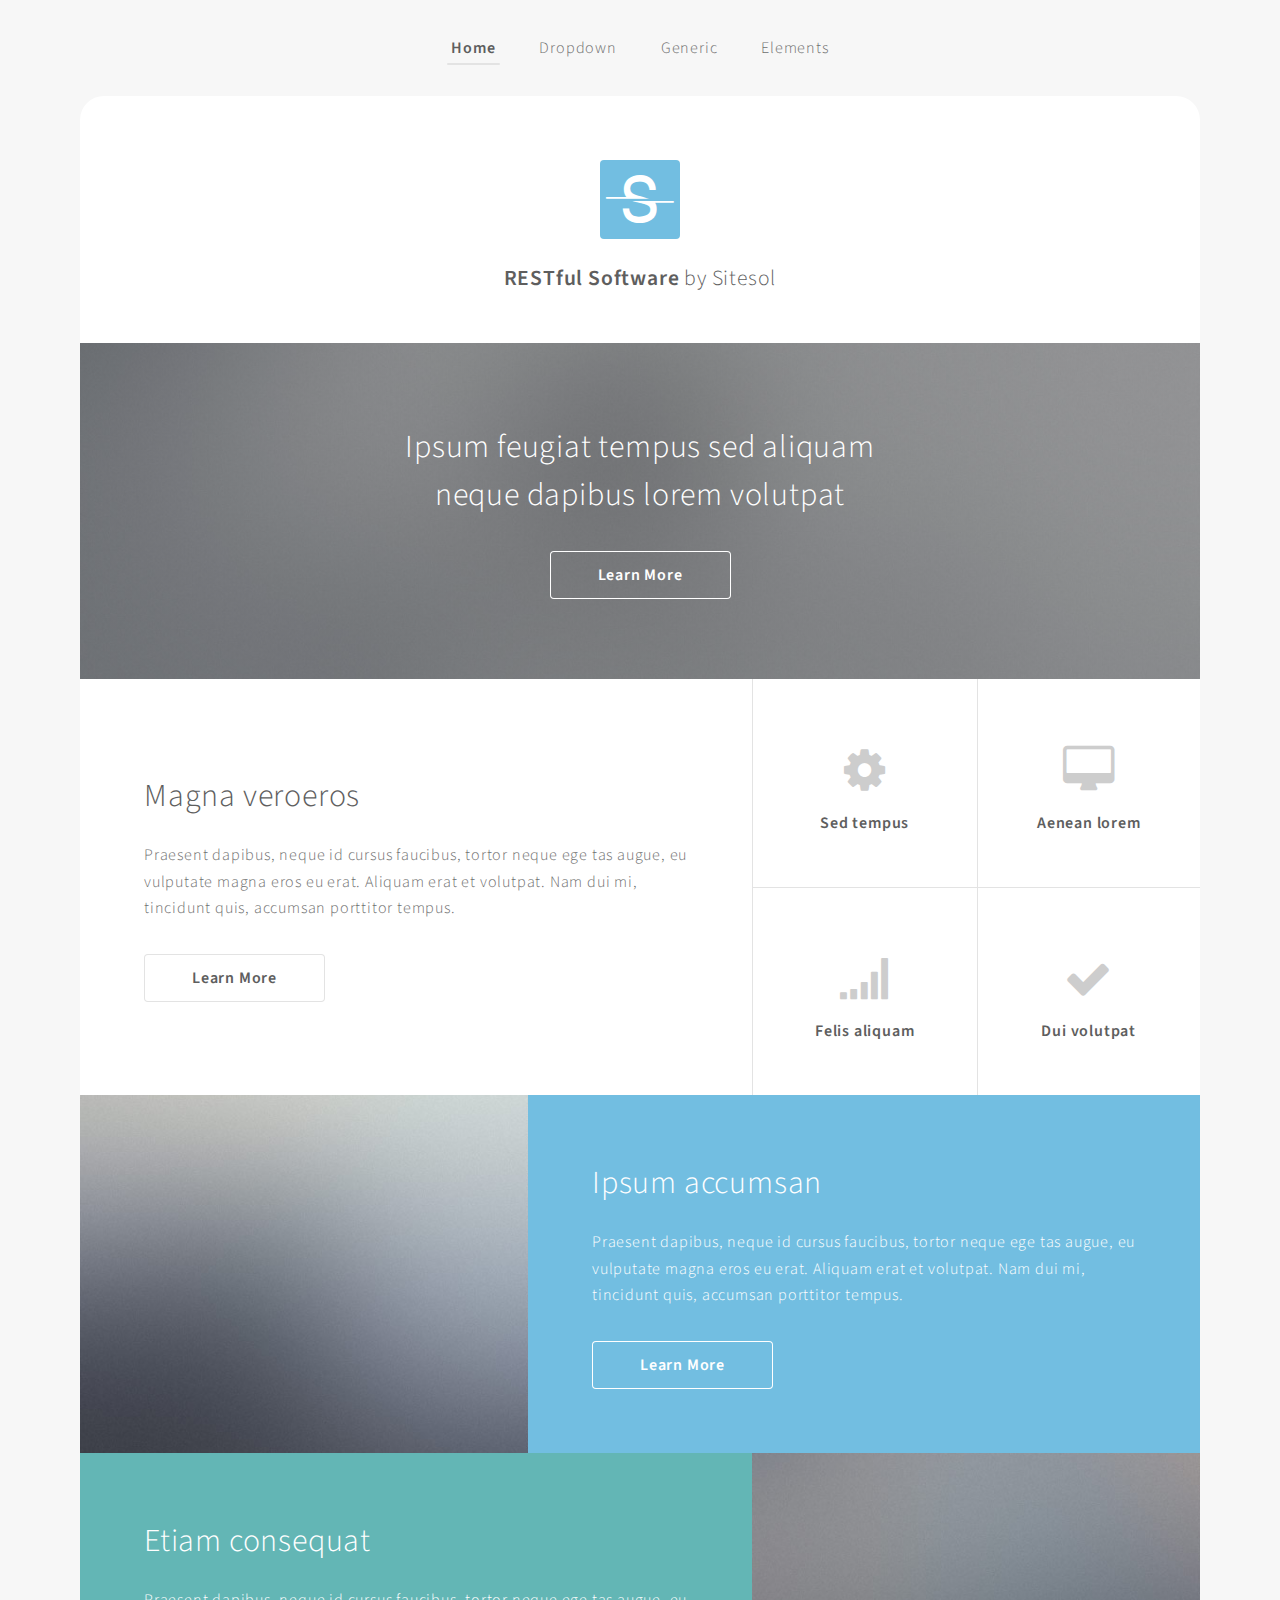
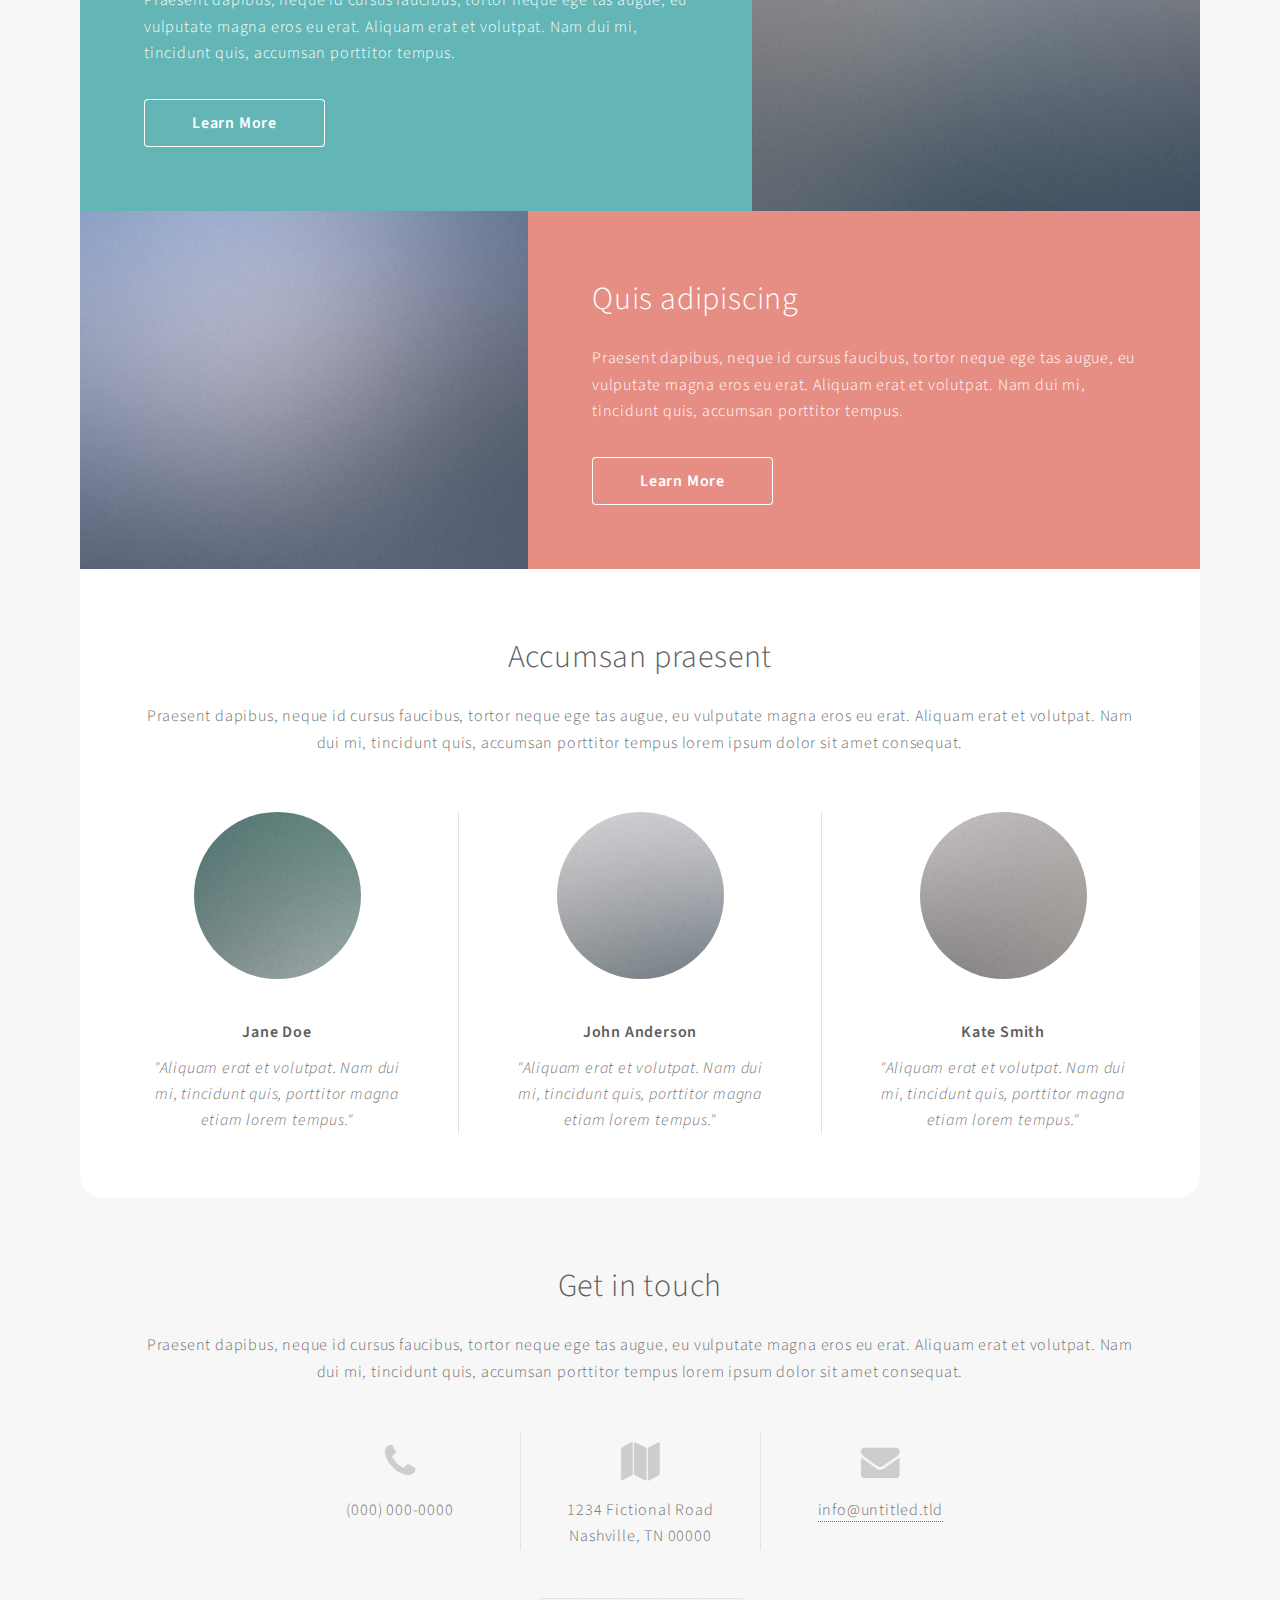
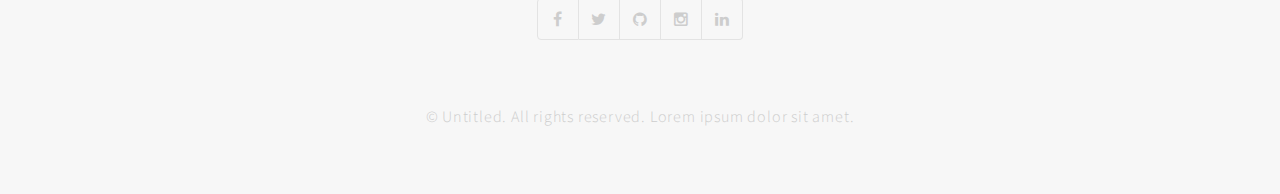
==== index.html @ 13166070 "icon font logo" ====
<!DOCTYPE HTML>
<!--
	Elemental by Pixelarity
	pixelarity.com @pixelarity
	License: pixelarity.com/license
-->
<html>
	<head>
		<title>Elemental by Pixelarity</title>
		<meta charset="utf-8" />
		<meta name="viewport" content="width=device-width, initial-scale=1" />
		<!--[if lte IE 8]><script src="assets/js/ie/html5shiv.js"></script><![endif]-->
		<link rel="stylesheet" href="assets/css/main.css" />
		<!--[if lte IE 9]><link rel="stylesheet" href="assets/css/ie9.css" /><![endif]-->
		<!--[if lte IE 8]><link rel="stylesheet" href="assets/css/ie8.css" /><![endif]-->
	</head>
	<body>

		<!-- Header -->
			<div id="header" class="alt">
				<a class="logo" href="index.html"><strong>Elemental</strong> by Pixelarity</a>
				<nav id="nav">
					<ul>
						<li class="active"><a href="index.html">Home</a></li>
						<li>
							<a href="#">Dropdown</a>
							<ul>
								<li><a href="#">Link One</a></li>
								<li><a href="#">Link Two</a></li>
								<li><a href="#">Link Three</a></li>
								<li>
									<a href="#">Submenu</a>
									<ul>
										<li><a href="#">Link One</a></li>
										<li><a href="#">Link Two</a></li>
										<li><a href="#">Link Three</a></li>
										<li><a href="#">Link Four</a></li>
									</ul>
								</li>
								<li><a href="#">Link Five</a></li>
							</ul>
						</li>
						<li><a href="generic.html">Generic</a></li>
						<li><a href="elements.html">Elements</a></li>
					</ul>
				</nav>
			</div>

		<!-- Main -->
			<div id="main">

				<!-- Header -->
					<header>
						<span class="logo"></span>
						<h1><strong>RESTful Software</strong> by Sitesol</h1>
					</header>

				<!-- Banner -->
					<section class="banner">
						<h2>Ipsum feugiat tempus sed aliquam<br />
						neque dapibus lorem volutpat</h2>
						<ul class="actions">
							<li><a href="#" class="button">Learn More</a></li>
						</ul>
					</section>

				<!-- One -->
					<section id="one" class="wrapper spotlight">
						<div class="content">
							<div class="inner">
								<h2>Magna veroeros</h2>
								<p>Praesent dapibus, neque id cursus faucibus, tortor neque ege tas augue, eu vulputate magna eros eu erat. Aliquam erat et volutpat. Nam dui mi, tincidunt quis, accumsan porttitor tempus.</p>
								<ul class="actions">
									<li><a href="#" class="button">Learn More</a></li>
								</ul>
							</div>
						</div>
						<ul class="grid-icons">
							<li>
								<div class="inner">
									<span class="icon fa-cog major"></span>
									<h3>Sed tempus</h3>
								</div>
							</li>
							<li>
								<div class="inner">
									<span class="icon fa-desktop major"></span>
									<h3>Aenean lorem</h3>
								</div>
							</li>
							<li>
								<div class="inner">
									<span class="icon fa-signal major"></span>
									<h3>Felis aliquam</h3>
								</div>
							</li>
							<li>
								<div class="inner">
									<span class="icon fa-check major"></span>
									<h3>Dui volutpat</h3>
								</div>
							</li>
						</ul>
					</section>

				<!-- Two -->
					<section id="two" class="wrapper style1 spotlight alt">
						<div class="content">
							<div class="inner">
								<h2>Ipsum accumsan</h2>
								<p>Praesent dapibus, neque id cursus faucibus, tortor neque ege tas augue, eu vulputate magna eros eu erat. Aliquam erat et volutpat. Nam dui mi, tincidunt quis, accumsan porttitor tempus.</p>
								<ul class="actions">
									<li><a href="#" class="button">Learn More</a></li>
								</ul>
							</div>
						</div>
						<div class="image">
							<img src="images/pic02.jpg" data-position="30% 30%" alt="" />
						</div>
					</section>

				<!-- Three -->
					<section id="three" class="wrapper style2 spotlight">
						<div class="content">
							<div class="inner">
								<h2>Etiam consequat</h2>
								<p>Praesent dapibus, neque id cursus faucibus, tortor neque ege tas augue, eu vulputate magna eros eu erat. Aliquam erat et volutpat. Nam dui mi, tincidunt quis, accumsan porttitor tempus.</p>
								<ul class="actions">
									<li><a href="#" class="button">Learn More</a></li>
								</ul>
							</div>
						</div>
						<div class="image">
							<img src="images/pic03.jpg" data-position="center right" alt="" />
						</div>
					</section>

				<!-- Four -->
					<section id="four" class="wrapper style3 spotlight alt">
						<div class="content">
							<div class="inner">
								<h2>Quis adipiscing</h2>
								<p>Praesent dapibus, neque id cursus faucibus, tortor neque ege tas augue, eu vulputate magna eros eu erat. Aliquam erat et volutpat. Nam dui mi, tincidunt quis, accumsan porttitor tempus.</p>
								<ul class="actions">
									<li><a href="#" class="button">Learn More</a></li>
								</ul>
							</div>
						</div>
						<div class="image">
							<img src="images/pic04.jpg" data-position="top right" alt="" />
						</div>
					</section>

				<!-- Five -->
					<section id="five" class="wrapper special">
						<h2>Accumsan praesent</h2>
						<p>Praesent dapibus, neque id cursus faucibus, tortor neque ege tas augue, eu vulputate magna eros eu erat. Aliquam erat et volutpat. Nam dui mi, tincidunt quis, accumsan porttitor tempus lorem ipsum dolor sit amet consequat.</p>
						<ul class="faces">
							<li>
								<span class="image"><img src="images/pic05.jpg" alt="" /></span>
								<h3>Jane Doe</h3>
								<p>"Aliquam erat et volutpat. Nam dui mi, tincidunt quis, porttitor magna etiam lorem tempus."</p>
							</li>
							<li>
								<span class="image"><img src="images/pic06.jpg" alt="" /></span>
								<h3>John Anderson</h3>
								<p>"Aliquam erat et volutpat. Nam dui mi, tincidunt quis, porttitor magna etiam lorem tempus."</p>
							</li>
							<li>
								<span class="image"><img src="images/pic07.jpg" alt="" /></span>
								<h3>Kate Smith</h3>
								<p>"Aliquam erat et volutpat. Nam dui mi, tincidunt quis, porttitor magna etiam lorem tempus."</p>
							</li>
						</ul>
					</section>

			</div>

		<!-- Footer -->
			<div id="footer">
				<h2>Get in touch</h2>
				<p>Praesent dapibus, neque id cursus faucibus, tortor neque ege tas augue, eu vulputate magna eros eu erat. Aliquam erat et volutpat. Nam dui mi, tincidunt quis, accumsan porttitor tempus lorem ipsum dolor sit amet consequat.</p>
				<ul class="major-icons">
					<li>
						<h3 class="icon fa-phone major"><span class="label">Phone</span></h3>
						<p>(000) 000-0000</p>
					</li>
					<li>
						<h3 class="icon fa-map major"><span class="label">Address</span></h3>
						<p>1234 Fictional Road<br />
						Nashville, TN 00000</p>
					</li>
					<li>
						<h3 class="icon fa-envelope major"><span class="label">Email</span></h3>
						<p><a href="#">info@untitled.tld</a></p>
					</li>
				</ul>
				<ul class="joined-icons">
					<li><a href="#" class="icon fa-facebook"><span class="label">Facebook</span></a></li>
					<li><a href="#" class="icon fa-twitter"><span class="label">Twitter</span></a></li>
					<li><a href="#" class="icon fa-github"><span class="label">GitHub</span></a></li>
					<li><a href="#" class="icon fa-instagram"><span class="label">Instagram</span></a></li>
					<li><a href="#" class="icon fa-linkedin"><span class="label">LinkedIn</span></a></li>
				</ul>
				<p class="copyright">&copy; Untitled. All rights reserved. Lorem ipsum dolor sit amet.</p>
			</div>

		<!-- Scripts -->
			<script src="assets/js/jquery.min.js"></script>
			<script src="assets/js/jquery.dropotron.min.js"></script>
			<script src="assets/js/jquery.scrollex.min.js"></script>
			<script src="assets/js/skel.min.js"></script>
			<script src="assets/js/util.js"></script>
			<!--[if lte IE 8]><script src="assets/js/ie/respond.min.js"></script><![endif]-->
			<script src="assets/js/main.js"></script>

	</body>
</html>
---- assets/css/main.css ----
@import url(font-awesome.min.css);
@import url("https://fonts.googleapis.com/css?family=Source+Sans+Pro:300,300italic,600,600italic");
/*
	Elemental by Pixelarity
	pixelarity.com @pixelarity
	License: pixelarity.com/license
*/
/* Reset */
html, body, div, span, applet, object, iframe, h1, h2, h3, h4, h5, h6, p, blockquote, pre, a, abbr, acronym, address, big, cite, code, del, dfn, em, img, ins, kbd, q, s, samp, small, strike, strong, sub, sup, tt, var, b, u, i, center, dl, dt, dd, ol, ul, li, fieldset, form, label, legend, table, caption, tbody, tfoot, thead, tr, th, td, article, aside, canvas, details, embed, figure, figcaption, footer, header, hgroup, menu, nav, output, ruby, section, summary, time, mark, audio, video {
  margin: 0;
  padding: 0;
  border: 0;
  font-size: 100%;
  font: inherit;
  vertical-align: baseline; }

article, aside, details, figcaption, figure, footer, header, hgroup, menu, nav, section {
  display: block; }

body {
  line-height: 1; }

ol, ul {
  list-style: none; }

blockquote, q {
  quotes: none; }

blockquote:before, blockquote:after, q:before, q:after {
  content: '';
  content: none; }

table {
  border-collapse: collapse;
  border-spacing: 0; }

body {
  -webkit-text-size-adjust: none; }

/* Box Model */
*, *:before, *:after {
  -moz-box-sizing: border-box;
  -webkit-box-sizing: border-box;
  box-sizing: border-box; }

/* Grid */
.row {
  border-bottom: solid 1px transparent;
  -moz-box-sizing: border-box;
  -webkit-box-sizing: border-box;
  box-sizing: border-box; }

.row > * {
  float: left;
  -moz-box-sizing: border-box;
  -webkit-box-sizing: border-box;
  box-sizing: border-box; }

.row:after, .row:before {
  content: '';
  display: block;
  clear: both;
  height: 0; }

.row.uniform > * > :first-child {
  margin-top: 0; }

.row.uniform > * > :last-child {
  margin-bottom: 0; }

.row.\30 \25  > * {
  padding: 0 0 0 0em; }

.row.\30 \25 {
  margin: 0 0 -1px 0em; }

.row.uniform.\30 \25  > * {
  padding: 0em 0 0 0em; }

.row.uniform.\30 \25 {
  margin: 0em 0 -1px 0em; }

.row > * {
  padding: 0 0 0 1.35em; }

.row {
  margin: 0 0 -1px -1.35em; }

.row.uniform > * {
  padding: 1.35em 0 0 1.35em; }

.row.uniform {
  margin: -1.35em 0 -1px -1.35em; }

.row.\32 00\25  > * {
  padding: 0 0 0 2.7em; }

.row.\32 00\25 {
  margin: 0 0 -1px -2.7em; }

.row.uniform.\32 00\25  > * {
  padding: 2.7em 0 0 2.7em; }

.row.uniform.\32 00\25 {
  margin: -2.7em 0 -1px -2.7em; }

.row.\31 50\25  > * {
  padding: 0 0 0 2.025em; }

.row.\31 50\25 {
  margin: 0 0 -1px -2.025em; }

.row.uniform.\31 50\25  > * {
  padding: 2.025em 0 0 2.025em; }

.row.uniform.\31 50\25 {
  margin: -2.025em 0 -1px -2.025em; }

.row.\35 0\25  > * {
  padding: 0 0 0 0.675em; }

.row.\35 0\25 {
  margin: 0 0 -1px -0.675em; }

.row.uniform.\35 0\25  > * {
  padding: 0.675em 0 0 0.675em; }

.row.uniform.\35 0\25 {
  margin: -0.675em 0 -1px -0.675em; }

.row.\32 5\25  > * {
  padding: 0 0 0 0.3375em; }

.row.\32 5\25 {
  margin: 0 0 -1px -0.3375em; }

.row.uniform.\32 5\25  > * {
  padding: 0.3375em 0 0 0.3375em; }

.row.uniform.\32 5\25 {
  margin: -0.3375em 0 -1px -0.3375em; }

.\31 2u, .\31 2u\24 {
  width: 100%;
  clear: none;
  margin-left: 0; }

.\31 1u, .\31 1u\24 {
  width: 91.6666666667%;
  clear: none;
  margin-left: 0; }

.\31 0u, .\31 0u\24 {
  width: 83.3333333333%;
  clear: none;
  margin-left: 0; }

.\39 u, .\39 u\24 {
  width: 75%;
  clear: none;
  margin-left: 0; }

.\38 u, .\38 u\24 {
  width: 66.6666666667%;
  clear: none;
  margin-left: 0; }

.\37 u, .\37 u\24 {
  width: 58.3333333333%;
  clear: none;
  margin-left: 0; }

.\36 u, .\36 u\24 {
  width: 50%;
  clear: none;
  margin-left: 0; }

.\35 u, .\35 u\24 {
  width: 41.6666666667%;
  clear: none;
  margin-left: 0; }

.\34 u, .\34 u\24 {
  width: 33.3333333333%;
  clear: none;
  margin-left: 0; }

.\33 u, .\33 u\24 {
  width: 25%;
  clear: none;
  margin-left: 0; }

.\32 u, .\32 u\24 {
  width: 16.6666666667%;
  clear: none;
  margin-left: 0; }

.\31 u, .\31 u\24 {
  width: 8.3333333333%;
  clear: none;
  margin-left: 0; }

.\31 2u\24  + *,
.\31 1u\24  + *,
.\31 0u\24  + *,
.\39 u\24  + *,
.\38 u\24  + *,
.\37 u\24  + *,
.\36 u\24  + *,
.\35 u\24  + *,
.\34 u\24  + *,
.\33 u\24  + *,
.\32 u\24  + *,
.\31 u\24  + * {
  clear: left; }

.\-11u {
  margin-left: 91.6666666667%; }

.\-10u {
  margin-left: 83.3333333333%; }

.\-9u {
  margin-left: 75%; }

.\-8u {
  margin-left: 66.6666666667%; }

.\-7u {
  margin-left: 58.3333333333%; }

.\-6u {
  margin-left: 50%; }

.\-5u {
  margin-left: 41.6666666667%; }

.\-4u {
  margin-left: 33.3333333333%; }

.\-3u {
  margin-left: 25%; }

.\-2u {
  margin-left: 16.6666666667%; }

.\-1u {
  margin-left: 8.3333333333%; }

@media screen and (max-width: 1680px) {
  .row > * {
    padding: 0 0 0 1.35em; }

  .row {
    margin: 0 0 -1px -1.35em; }

  .row.uniform > * {
    padding: 1.35em 0 0 1.35em; }

  .row.uniform {
    margin: -1.35em 0 -1px -1.35em; }

  .row.\32 00\25  > * {
    padding: 0 0 0 2.7em; }

  .row.\32 00\25 {
    margin: 0 0 -1px -2.7em; }

  .row.uniform.\32 00\25  > * {
    padding: 2.7em 0 0 2.7em; }

  .row.uniform.\32 00\25 {
    margin: -2.7em 0 -1px -2.7em; }

  .row.\31 50\25  > * {
    padding: 0 0 0 2.025em; }

  .row.\31 50\25 {
    margin: 0 0 -1px -2.025em; }

  .row.uniform.\31 50\25  > * {
    padding: 2.025em 0 0 2.025em; }

  .row.uniform.\31 50\25 {
    margin: -2.025em 0 -1px -2.025em; }

  .row.\35 0\25  > * {
    padding: 0 0 0 0.675em; }

  .row.\35 0\25 {
    margin: 0 0 -1px -0.675em; }

  .row.uniform.\35 0\25  > * {
    padding: 0.675em 0 0 0.675em; }

  .row.uniform.\35 0\25 {
    margin: -0.675em 0 -1px -0.675em; }

  .row.\32 5\25  > * {
    padding: 0 0 0 0.3375em; }

  .row.\32 5\25 {
    margin: 0 0 -1px -0.3375em; }

  .row.uniform.\32 5\25  > * {
    padding: 0.3375em 0 0 0.3375em; }

  .row.uniform.\32 5\25 {
    margin: -0.3375em 0 -1px -0.3375em; }

  .\31 2u\28xlarge\29, .\31 2u\24\28xlarge\29 {
    width: 100%;
    clear: none;
    margin-left: 0; }

  .\31 1u\28xlarge\29, .\31 1u\24\28xlarge\29 {
    width: 91.6666666667%;
    clear: none;
    margin-left: 0; }

  .\31 0u\28xlarge\29, .\31 0u\24\28xlarge\29 {
    width: 83.3333333333%;
    clear: none;
    margin-left: 0; }

  .\39 u\28xlarge\29, .\39 u\24\28xlarge\29 {
    width: 75%;
    clear: none;
    margin-left: 0; }

  .\38 u\28xlarge\29, .\38 u\24\28xlarge\29 {
    width: 66.6666666667%;
    clear: none;
    margin-left: 0; }

  .\37 u\28xlarge\29, .\37 u\24\28xlarge\29 {
    width: 58.3333333333%;
    clear: none;
    margin-left: 0; }

  .\36 u\28xlarge\29, .\36 u\24\28xlarge\29 {
    width: 50%;
    clear: none;
    margin-left: 0; }

  .\35 u\28xlarge\29, .\35 u\24\28xlarge\29 {
    width: 41.6666666667%;
    clear: none;
    margin-left: 0; }

  .\34 u\28xlarge\29, .\34 u\24\28xlarge\29 {
    width: 33.3333333333%;
    clear: none;
    margin-left: 0; }

  .\33 u\28xlarge\29, .\33 u\24\28xlarge\29 {
    width: 25%;
    clear: none;
    margin-left: 0; }

  .\32 u\28xlarge\29, .\32 u\24\28xlarge\29 {
    width: 16.6666666667%;
    clear: none;
    margin-left: 0; }

  .\31 u\28xlarge\29, .\31 u\24\28xlarge\29 {
    width: 8.3333333333%;
    clear: none;
    margin-left: 0; }

  .\31 2u\24\28xlarge\29  + *,
  .\31 1u\24\28xlarge\29  + *,
  .\31 0u\24\28xlarge\29  + *,
  .\39 u\24\28xlarge\29  + *,
  .\38 u\24\28xlarge\29  + *,
  .\37 u\24\28xlarge\29  + *,
  .\36 u\24\28xlarge\29  + *,
  .\35 u\24\28xlarge\29  + *,
  .\34 u\24\28xlarge\29  + *,
  .\33 u\24\28xlarge\29  + *,
  .\32 u\24\28xlarge\29  + *,
  .\31 u\24\28xlarge\29  + * {
    clear: left; }

  .\-11u\28xlarge\29 {
    margin-left: 91.6666666667%; }

  .\-10u\28xlarge\29 {
    margin-left: 83.3333333333%; }

  .\-9u\28xlarge\29 {
    margin-left: 75%; }

  .\-8u\28xlarge\29 {
    margin-left: 66.6666666667%; }

  .\-7u\28xlarge\29 {
    margin-left: 58.3333333333%; }

  .\-6u\28xlarge\29 {
    margin-left: 50%; }

  .\-5u\28xlarge\29 {
    margin-left: 41.6666666667%; }

  .\-4u\28xlarge\29 {
    margin-left: 33.3333333333%; }

  .\-3u\28xlarge\29 {
    margin-left: 25%; }

  .\-2u\28xlarge\29 {
    margin-left: 16.6666666667%; }

  .\-1u\28xlarge\29 {
    margin-left: 8.3333333333%; } }
@media screen and (max-width: 1280px) {
  .row > * {
    padding: 0 0 0 1.35em; }

  .row {
    margin: 0 0 -1px -1.35em; }

  .row.uniform > * {
    padding: 1.35em 0 0 1.35em; }

  .row.uniform {
    margin: -1.35em 0 -1px -1.35em; }

  .row.\32 00\25  > * {
    padding: 0 0 0 2.7em; }

  .row.\32 00\25 {
    margin: 0 0 -1px -2.7em; }

  .row.uniform.\32 00\25  > * {
    padding: 2.7em 0 0 2.7em; }

  .row.uniform.\32 00\25 {
    margin: -2.7em 0 -1px -2.7em; }

  .row.\31 50\25  > * {
    padding: 0 0 0 2.025em; }

  .row.\31 50\25 {
    margin: 0 0 -1px -2.025em; }

  .row.uniform.\31 50\25  > * {
    padding: 2.025em 0 0 2.025em; }

  .row.uniform.\31 50\25 {
    margin: -2.025em 0 -1px -2.025em; }

  .row.\35 0\25  > * {
    padding: 0 0 0 0.675em; }

  .row.\35 0\25 {
    margin: 0 0 -1px -0.675em; }

  .row.uniform.\35 0\25  > * {
    padding: 0.675em 0 0 0.675em; }

  .row.uniform.\35 0\25 {
    margin: -0.675em 0 -1px -0.675em; }

  .row.\32 5\25  > * {
    padding: 0 0 0 0.3375em; }

  .row.\32 5\25 {
    margin: 0 0 -1px -0.3375em; }

  .row.uniform.\32 5\25  > * {
    padding: 0.3375em 0 0 0.3375em; }

  .row.uniform.\32 5\25 {
    margin: -0.3375em 0 -1px -0.3375em; }

  .\31 2u\28large\29, .\31 2u\24\28large\29 {
    width: 100%;
    clear: none;
    margin-left: 0; }

  .\31 1u\28large\29, .\31 1u\24\28large\29 {
    width: 91.6666666667%;
    clear: none;
    margin-left: 0; }

  .\31 0u\28large\29, .\31 0u\24\28large\29 {
    width: 83.3333333333%;
    clear: none;
    margin-left: 0; }

  .\39 u\28large\29, .\39 u\24\28large\29 {
    width: 75%;
    clear: none;
    margin-left: 0; }

  .\38 u\28large\29, .\38 u\24\28large\29 {
    width: 66.6666666667%;
    clear: none;
    margin-left: 0; }

  .\37 u\28large\29, .\37 u\24\28large\29 {
    width: 58.3333333333%;
    clear: none;
    margin-left: 0; }

  .\36 u\28large\29, .\36 u\24\28large\29 {
    width: 50%;
    clear: none;
    margin-left: 0; }

  .\35 u\28large\29, .\35 u\24\28large\29 {
    width: 41.6666666667%;
    clear: none;
    margin-left: 0; }

  .\34 u\28large\29, .\34 u\24\28large\29 {
    width: 33.3333333333%;
    clear: none;
    margin-left: 0; }

  .\33 u\28large\29, .\33 u\24\28large\29 {
    width: 25%;
    clear: none;
    margin-left: 0; }

  .\32 u\28large\29, .\32 u\24\28large\29 {
    width: 16.6666666667%;
    clear: none;
    margin-left: 0; }

  .\31 u\28large\29, .\31 u\24\28large\29 {
    width: 8.3333333333%;
    clear: none;
    margin-left: 0; }

  .\31 2u\24\28large\29  + *,
  .\31 1u\24\28large\29  + *,
  .\31 0u\24\28large\29  + *,
  .\39 u\24\28large\29  + *,
  .\38 u\24\28large\29  + *,
  .\37 u\24\28large\29  + *,
  .\36 u\24\28large\29  + *,
  .\35 u\24\28large\29  + *,
  .\34 u\24\28large\29  + *,
  .\33 u\24\28large\29  + *,
  .\32 u\24\28large\29  + *,
  .\31 u\24\28large\29  + * {
    clear: left; }

  .\-11u\28large\29 {
    margin-left: 91.6666666667%; }

  .\-10u\28large\29 {
    margin-left: 83.3333333333%; }

  .\-9u\28large\29 {
    margin-left: 75%; }

  .\-8u\28large\29 {
    margin-left: 66.6666666667%; }

  .\-7u\28large\29 {
    margin-left: 58.3333333333%; }

  .\-6u\28large\29 {
    margin-left: 50%; }

  .\-5u\28large\29 {
    margin-left: 41.6666666667%; }

  .\-4u\28large\29 {
    margin-left: 33.3333333333%; }

  .\-3u\28large\29 {
    margin-left: 25%; }

  .\-2u\28large\29 {
    margin-left: 16.6666666667%; }

  .\-1u\28large\29 {
    margin-left: 8.3333333333%; } }
@media screen and (max-width: 980px) {
  .row > * {
    padding: 0 0 0 1.35em; }

  .row {
    margin: 0 0 -1px -1.35em; }

  .row.uniform > * {
    padding: 1.35em 0 0 1.35em; }

  .row.uniform {
    margin: -1.35em 0 -1px -1.35em; }

  .row.\32 00\25  > * {
    padding: 0 0 0 2.7em; }

  .row.\32 00\25 {
    margin: 0 0 -1px -2.7em; }

  .row.uniform.\32 00\25  > * {
    padding: 2.7em 0 0 2.7em; }

  .row.uniform.\32 00\25 {
    margin: -2.7em 0 -1px -2.7em; }

  .row.\31 50\25  > * {
    padding: 0 0 0 2.025em; }

  .row.\31 50\25 {
    margin: 0 0 -1px -2.025em; }

  .row.uniform.\31 50\25  > * {
    padding: 2.025em 0 0 2.025em; }

  .row.uniform.\31 50\25 {
    margin: -2.025em 0 -1px -2.025em; }

  .row.\35 0\25  > * {
    padding: 0 0 0 0.675em; }

  .row.\35 0\25 {
    margin: 0 0 -1px -0.675em; }

  .row.uniform.\35 0\25  > * {
    padding: 0.675em 0 0 0.675em; }

  .row.uniform.\35 0\25 {
    margin: -0.675em 0 -1px -0.675em; }

  .row.\32 5\25  > * {
    padding: 0 0 0 0.3375em; }

  .row.\32 5\25 {
    margin: 0 0 -1px -0.3375em; }

  .row.uniform.\32 5\25  > * {
    padding: 0.3375em 0 0 0.3375em; }

  .row.uniform.\32 5\25 {
    margin: -0.3375em 0 -1px -0.3375em; }

  .\31 2u\28medium\29, .\31 2u\24\28medium\29 {
    width: 100%;
    clear: none;
    margin-left: 0; }

  .\31 1u\28medium\29, .\31 1u\24\28medium\29 {
    width: 91.6666666667%;
    clear: none;
    margin-left: 0; }

  .\31 0u\28medium\29, .\31 0u\24\28medium\29 {
    width: 83.3333333333%;
    clear: none;
    margin-left: 0; }

  .\39 u\28medium\29, .\39 u\24\28medium\29 {
    width: 75%;
    clear: none;
    margin-left: 0; }

  .\38 u\28medium\29, .\38 u\24\28medium\29 {
    width: 66.6666666667%;
    clear: none;
    margin-left: 0; }

  .\37 u\28medium\29, .\37 u\24\28medium\29 {
    width: 58.3333333333%;
    clear: none;
    margin-left: 0; }

  .\36 u\28medium\29, .\36 u\24\28medium\29 {
    width: 50%;
    clear: none;
    margin-left: 0; }

  .\35 u\28medium\29, .\35 u\24\28medium\29 {
    width: 41.6666666667%;
    clear: none;
    margin-left: 0; }

  .\34 u\28medium\29, .\34 u\24\28medium\29 {
    width: 33.3333333333%;
    clear: none;
    margin-left: 0; }

  .\33 u\28medium\29, .\33 u\24\28medium\29 {
    width: 25%;
    clear: none;
    margin-left: 0; }

  .\32 u\28medium\29, .\32 u\24\28medium\29 {
    width: 16.6666666667%;
    clear: none;
    margin-left: 0; }

  .\31 u\28medium\29, .\31 u\24\28medium\29 {
    width: 8.3333333333%;
    clear: none;
    margin-left: 0; }

  .\31 2u\24\28medium\29  + *,
  .\31 1u\24\28medium\29  + *,
  .\31 0u\24\28medium\29  + *,
  .\39 u\24\28medium\29  + *,
  .\38 u\24\28medium\29  + *,
  .\37 u\24\28medium\29  + *,
  .\36 u\24\28medium\29  + *,
  .\35 u\24\28medium\29  + *,
  .\34 u\24\28medium\29  + *,
  .\33 u\24\28medium\29  + *,
  .\32 u\24\28medium\29  + *,
  .\31 u\24\28medium\29  + * {
    clear: left; }

  .\-11u\28medium\29 {
    margin-left: 91.6666666667%; }

  .\-10u\28medium\29 {
    margin-left: 83.3333333333%; }

  .\-9u\28medium\29 {
    margin-left: 75%; }

  .\-8u\28medium\29 {
    margin-left: 66.6666666667%; }

  .\-7u\28medium\29 {
    margin-left: 58.3333333333%; }

  .\-6u\28medium\29 {
    margin-left: 50%; }

  .\-5u\28medium\29 {
    margin-left: 41.6666666667%; }

  .\-4u\28medium\29 {
    margin-left: 33.3333333333%; }

  .\-3u\28medium\29 {
    margin-left: 25%; }

  .\-2u\28medium\29 {
    margin-left: 16.6666666667%; }

  .\-1u\28medium\29 {
    margin-left: 8.3333333333%; } }
@media screen and (max-width: 736px) {
  .row > * {
    padding: 0 0 0 1.35em; }

  .row {
    margin: 0 0 -1px -1.35em; }

  .row.uniform > * {
    padding: 1.35em 0 0 1.35em; }

  .row.uniform {
    margin: -1.35em 0 -1px -1.35em; }

  .row.\32 00\25  > * {
    padding: 0 0 0 2.7em; }

  .row.\32 00\25 {
    margin: 0 0 -1px -2.7em; }

  .row.uniform.\32 00\25  > * {
    padding: 2.7em 0 0 2.7em; }

  .row.uniform.\32 00\25 {
    margin: -2.7em 0 -1px -2.7em; }

  .row.\31 50\25  > * {
    padding: 0 0 0 2.025em; }

  .row.\31 50\25 {
    margin: 0 0 -1px -2.025em; }

  .row.uniform.\31 50\25  > * {
    padding: 2.025em 0 0 2.025em; }

  .row.uniform.\31 50\25 {
    margin: -2.025em 0 -1px -2.025em; }

  .row.\35 0\25  > * {
    padding: 0 0 0 0.675em; }

  .row.\35 0\25 {
    margin: 0 0 -1px -0.675em; }

  .row.uniform.\35 0\25  > * {
    padding: 0.675em 0 0 0.675em; }

  .row.uniform.\35 0\25 {
    margin: -0.675em 0 -1px -0.675em; }

  .row.\32 5\25  > * {
    padding: 0 0 0 0.3375em; }

  .row.\32 5\25 {
    margin: 0 0 -1px -0.3375em; }

  .row.uniform.\32 5\25  > * {
    padding: 0.3375em 0 0 0.3375em; }

  .row.uniform.\32 5\25 {
    margin: -0.3375em 0 -1px -0.3375em; }

  .\31 2u\28small\29, .\31 2u\24\28small\29 {
    width: 100%;
    clear: none;
    margin-left: 0; }

  .\31 1u\28small\29, .\31 1u\24\28small\29 {
    width: 91.6666666667%;
    clear: none;
    margin-left: 0; }

  .\31 0u\28small\29, .\31 0u\24\28small\29 {
    width: 83.3333333333%;
    clear: none;
    margin-left: 0; }

  .\39 u\28small\29, .\39 u\24\28small\29 {
    width: 75%;
    clear: none;
    margin-left: 0; }

  .\38 u\28small\29, .\38 u\24\28small\29 {
    width: 66.6666666667%;
    clear: none;
    margin-left: 0; }

  .\37 u\28small\29, .\37 u\24\28small\29 {
    width: 58.3333333333%;
    clear: none;
    margin-left: 0; }

  .\36 u\28small\29, .\36 u\24\28small\29 {
    width: 50%;
    clear: none;
    margin-left: 0; }

  .\35 u\28small\29, .\35 u\24\28small\29 {
    width: 41.6666666667%;
    clear: none;
    margin-left: 0; }

  .\34 u\28small\29, .\34 u\24\28small\29 {
    width: 33.3333333333%;
    clear: none;
    margin-left: 0; }

  .\33 u\28small\29, .\33 u\24\28small\29 {
    width: 25%;
    clear: none;
    margin-left: 0; }

  .\32 u\28small\29, .\32 u\24\28small\29 {
    width: 16.6666666667%;
    clear: none;
    margin-left: 0; }

  .\31 u\28small\29, .\31 u\24\28small\29 {
    width: 8.3333333333%;
    clear: none;
    margin-left: 0; }

  .\31 2u\24\28small\29  + *,
  .\31 1u\24\28small\29  + *,
  .\31 0u\24\28small\29  + *,
  .\39 u\24\28small\29  + *,
  .\38 u\24\28small\29  + *,
  .\37 u\24\28small\29  + *,
  .\36 u\24\28small\29  + *,
  .\35 u\24\28small\29  + *,
  .\34 u\24\28small\29  + *,
  .\33 u\24\28small\29  + *,
  .\32 u\24\28small\29  + *,
  .\31 u\24\28small\29  + * {
    clear: left; }

  .\-11u\28small\29 {
    margin-left: 91.6666666667%; }

  .\-10u\28small\29 {
    margin-left: 83.3333333333%; }

  .\-9u\28small\29 {
    margin-left: 75%; }

  .\-8u\28small\29 {
    margin-left: 66.6666666667%; }

  .\-7u\28small\29 {
    margin-left: 58.3333333333%; }

  .\-6u\28small\29 {
    margin-left: 50%; }

  .\-5u\28small\29 {
    margin-left: 41.6666666667%; }

  .\-4u\28small\29 {
    margin-left: 33.3333333333%; }

  .\-3u\28small\29 {
    margin-left: 25%; }

  .\-2u\28small\29 {
    margin-left: 16.6666666667%; }

  .\-1u\28small\29 {
    margin-left: 8.3333333333%; } }
@media screen and (max-width: 480px) {
  .row > * {
    padding: 0 0 0 1.35em; }

  .row {
    margin: 0 0 -1px -1.35em; }

  .row.uniform > * {
    padding: 1.35em 0 0 1.35em; }

  .row.uniform {
    margin: -1.35em 0 -1px -1.35em; }

  .row.\32 00\25  > * {
    padding: 0 0 0 2.7em; }

  .row.\32 00\25 {
    margin: 0 0 -1px -2.7em; }

  .row.uniform.\32 00\25  > * {
    padding: 2.7em 0 0 2.7em; }

  .row.uniform.\32 00\25 {
    margin: -2.7em 0 -1px -2.7em; }

  .row.\31 50\25  > * {
    padding: 0 0 0 2.025em; }

  .row.\31 50\25 {
    margin: 0 0 -1px -2.025em; }

  .row.uniform.\31 50\25  > * {
    padding: 2.025em 0 0 2.025em; }

  .row.uniform.\31 50\25 {
    margin: -2.025em 0 -1px -2.025em; }

  .row.\35 0\25  > * {
    padding: 0 0 0 0.675em; }

  .row.\35 0\25 {
    margin: 0 0 -1px -0.675em; }

  .row.uniform.\35 0\25  > * {
    padding: 0.675em 0 0 0.675em; }

  .row.uniform.\35 0\25 {
    margin: -0.675em 0 -1px -0.675em; }

  .row.\32 5\25  > * {
    padding: 0 0 0 0.3375em; }

  .row.\32 5\25 {
    margin: 0 0 -1px -0.3375em; }

  .row.uniform.\32 5\25  > * {
    padding: 0.3375em 0 0 0.3375em; }

  .row.uniform.\32 5\25 {
    margin: -0.3375em 0 -1px -0.3375em; }

  .\31 2u\28xsmall\29, .\31 2u\24\28xsmall\29 {
    width: 100%;
    clear: none;
    margin-left: 0; }

  .\31 1u\28xsmall\29, .\31 1u\24\28xsmall\29 {
    width: 91.6666666667%;
    clear: none;
    margin-left: 0; }

  .\31 0u\28xsmall\29, .\31 0u\24\28xsmall\29 {
    width: 83.3333333333%;
    clear: none;
    margin-left: 0; }

  .\39 u\28xsmall\29, .\39 u\24\28xsmall\29 {
    width: 75%;
    clear: none;
    margin-left: 0; }

  .\38 u\28xsmall\29, .\38 u\24\28xsmall\29 {
    width: 66.6666666667%;
    clear: none;
    margin-left: 0; }

  .\37 u\28xsmall\29, .\37 u\24\28xsmall\29 {
    width: 58.3333333333%;
    clear: none;
    margin-left: 0; }

  .\36 u\28xsmall\29, .\36 u\24\28xsmall\29 {
    width: 50%;
    clear: none;
    margin-left: 0; }

  .\35 u\28xsmall\29, .\35 u\24\28xsmall\29 {
    width: 41.6666666667%;
    clear: none;
    margin-left: 0; }

  .\34 u\28xsmall\29, .\34 u\24\28xsmall\29 {
    width: 33.3333333333%;
    clear: none;
    margin-left: 0; }

  .\33 u\28xsmall\29, .\33 u\24\28xsmall\29 {
    width: 25%;
    clear: none;
    margin-left: 0; }

  .\32 u\28xsmall\29, .\32 u\24\28xsmall\29 {
    width: 16.6666666667%;
    clear: none;
    margin-left: 0; }

  .\31 u\28xsmall\29, .\31 u\24\28xsmall\29 {
    width: 8.3333333333%;
    clear: none;
    margin-left: 0; }

  .\31 2u\24\28xsmall\29  + *,
  .\31 1u\24\28xsmall\29  + *,
  .\31 0u\24\28xsmall\29  + *,
  .\39 u\24\28xsmall\29  + *,
  .\38 u\24\28xsmall\29  + *,
  .\37 u\24\28xsmall\29  + *,
  .\36 u\24\28xsmall\29  + *,
  .\35 u\24\28xsmall\29  + *,
  .\34 u\24\28xsmall\29  + *,
  .\33 u\24\28xsmall\29  + *,
  .\32 u\24\28xsmall\29  + *,
  .\31 u\24\28xsmall\29  + * {
    clear: left; }

  .\-11u\28xsmall\29 {
    margin-left: 91.6666666667%; }

  .\-10u\28xsmall\29 {
    margin-left: 83.3333333333%; }

  .\-9u\28xsmall\29 {
    margin-left: 75%; }

  .\-8u\28xsmall\29 {
    margin-left: 66.6666666667%; }

  .\-7u\28xsmall\29 {
    margin-left: 58.3333333333%; }

  .\-6u\28xsmall\29 {
    margin-left: 50%; }

  .\-5u\28xsmall\29 {
    margin-left: 41.6666666667%; }

  .\-4u\28xsmall\29 {
    margin-left: 33.3333333333%; }

  .\-3u\28xsmall\29 {
    margin-left: 25%; }

  .\-2u\28xsmall\29 {
    margin-left: 16.6666666667%; }

  .\-1u\28xsmall\29 {
    margin-left: 8.3333333333%; } }
@media screen and (max-width: 360px) {
  .row > * {
    padding: 0 0 0 1.35em; }

  .row {
    margin: 0 0 -1px -1.35em; }

  .row.uniform > * {
    padding: 1.35em 0 0 1.35em; }

  .row.uniform {
    margin: -1.35em 0 -1px -1.35em; }

  .row.\32 00\25  > * {
    padding: 0 0 0 2.7em; }

  .row.\32 00\25 {
    margin: 0 0 -1px -2.7em; }

  .row.uniform.\32 00\25  > * {
    padding: 2.7em 0 0 2.7em; }

  .row.uniform.\32 00\25 {
    margin: -2.7em 0 -1px -2.7em; }

  .row.\31 50\25  > * {
    padding: 0 0 0 2.025em; }

  .row.\31 50\25 {
    margin: 0 0 -1px -2.025em; }

  .row.uniform.\31 50\25  > * {
    padding: 2.025em 0 0 2.025em; }

  .row.uniform.\31 50\25 {
    margin: -2.025em 0 -1px -2.025em; }

  .row.\35 0\25  > * {
    padding: 0 0 0 0.675em; }

  .row.\35 0\25 {
    margin: 0 0 -1px -0.675em; }

  .row.uniform.\35 0\25  > * {
    padding: 0.675em 0 0 0.675em; }

  .row.uniform.\35 0\25 {
    margin: -0.675em 0 -1px -0.675em; }

  .row.\32 5\25  > * {
    padding: 0 0 0 0.3375em; }

  .row.\32 5\25 {
    margin: 0 0 -1px -0.3375em; }

  .row.uniform.\32 5\25  > * {
    padding: 0.3375em 0 0 0.3375em; }

  .row.uniform.\32 5\25 {
    margin: -0.3375em 0 -1px -0.3375em; }

  .\31 2u\28xxsmall\29, .\31 2u\24\28xxsmall\29 {
    width: 100%;
    clear: none;
    margin-left: 0; }

  .\31 1u\28xxsmall\29, .\31 1u\24\28xxsmall\29 {
    width: 91.6666666667%;
    clear: none;
    margin-left: 0; }

  .\31 0u\28xxsmall\29, .\31 0u\24\28xxsmall\29 {
    width: 83.3333333333%;
    clear: none;
    margin-left: 0; }

  .\39 u\28xxsmall\29, .\39 u\24\28xxsmall\29 {
    width: 75%;
    clear: none;
    margin-left: 0; }

  .\38 u\28xxsmall\29, .\38 u\24\28xxsmall\29 {
    width: 66.6666666667%;
    clear: none;
    margin-left: 0; }

  .\37 u\28xxsmall\29, .\37 u\24\28xxsmall\29 {
    width: 58.3333333333%;
    clear: none;
    margin-left: 0; }

  .\36 u\28xxsmall\29, .\36 u\24\28xxsmall\29 {
    width: 50%;
    clear: none;
    margin-left: 0; }

  .\35 u\28xxsmall\29, .\35 u\24\28xxsmall\29 {
    width: 41.6666666667%;
    clear: none;
    margin-left: 0; }

  .\34 u\28xxsmall\29, .\34 u\24\28xxsmall\29 {
    width: 33.3333333333%;
    clear: none;
    margin-left: 0; }

  .\33 u\28xxsmall\29, .\33 u\24\28xxsmall\29 {
    width: 25%;
    clear: none;
    margin-left: 0; }

  .\32 u\28xxsmall\29, .\32 u\24\28xxsmall\29 {
    width: 16.6666666667%;
    clear: none;
    margin-left: 0; }

  .\31 u\28xxsmall\29, .\31 u\24\28xxsmall\29 {
    width: 8.3333333333%;
    clear: none;
    margin-left: 0; }

  .\31 2u\24\28xxsmall\29  + *,
  .\31 1u\24\28xxsmall\29  + *,
  .\31 0u\24\28xxsmall\29  + *,
  .\39 u\24\28xxsmall\29  + *,
  .\38 u\24\28xxsmall\29  + *,
  .\37 u\24\28xxsmall\29  + *,
  .\36 u\24\28xxsmall\29  + *,
  .\35 u\24\28xxsmall\29  + *,
  .\34 u\24\28xxsmall\29  + *,
  .\33 u\24\28xxsmall\29  + *,
  .\32 u\24\28xxsmall\29  + *,
  .\31 u\24\28xxsmall\29  + * {
    clear: left; }

  .\-11u\28xxsmall\29 {
    margin-left: 91.6666666667%; }

  .\-10u\28xxsmall\29 {
    margin-left: 83.3333333333%; }

  .\-9u\28xxsmall\29 {
    margin-left: 75%; }

  .\-8u\28xxsmall\29 {
    margin-left: 66.6666666667%; }

  .\-7u\28xxsmall\29 {
    margin-left: 58.3333333333%; }

  .\-6u\28xxsmall\29 {
    margin-left: 50%; }

  .\-5u\28xxsmall\29 {
    margin-left: 41.6666666667%; }

  .\-4u\28xxsmall\29 {
    margin-left: 33.3333333333%; }

  .\-3u\28xxsmall\29 {
    margin-left: 25%; }

  .\-2u\28xxsmall\29 {
    margin-left: 16.6666666667%; }

  .\-1u\28xxsmall\29 {
    margin-left: 8.3333333333%; } }
/* Basic */
@-ms-viewport {
  width: device-width; }
body {
  -ms-overflow-style: scrollbar; }

@media screen and (max-width: 480px) {
  html, body {
    min-width: 320px; } }
body {
  background: #ffffff; }
  body.is-loading *, body.is-loading *:before, body.is-loading *:after {
    -moz-animation: none !important;
    -webkit-animation: none !important;
    -ms-animation: none !important;
    animation: none !important;
    -moz-transition: none !important;
    -webkit-transition: none !important;
    -ms-transition: none !important;
    transition: none !important; }

/* Type */
body {
  background-color: #f7f7f7;
  color: #6e6e6e; }

body, input, select, textarea {
  font-family: "Source Sans Pro", Helvetica, sans-serif;
  font-size: 14pt;
  font-weight: 300;
  line-height: 1.65;
  letter-spacing: 0.05em; }
  @media screen and (max-width: 1680px) {
    body, input, select, textarea {
      font-size: 12pt; } }
  @media screen and (max-width: 736px) {
    body, input, select, textarea {
      font-size: 11.5pt; } }
  @media screen and (max-width: 360px) {
    body, input, select, textarea {
      font-size: 10.5pt; } }

a {
  -moz-transition: color 0.2s ease-in-out, border-bottom-color 0.2s ease-in-out, background-color 0.2s ease-in-out;
  -webkit-transition: color 0.2s ease-in-out, border-bottom-color 0.2s ease-in-out, background-color 0.2s ease-in-out;
  -ms-transition: color 0.2s ease-in-out, border-bottom-color 0.2s ease-in-out, background-color 0.2s ease-in-out;
  transition: color 0.2s ease-in-out, border-bottom-color 0.2s ease-in-out, background-color 0.2s ease-in-out;
  text-decoration: none;
  border-bottom: dotted 1px;
  color: inherit; }
  a:hover {
    border-bottom-color: transparent; }
    a:hover strong {
      color: inherit !important; }

strong, b {
  font-weight: 600; }

em, i {
  font-style: italic; }

p {
  margin: 0 0 2em 0; }

h1, h2, h3, h4, h5, h6 {
  font-weight: 300;
  line-height: 1.5;
  margin: 0 0 0.7em 0; }
  h1 a, h2 a, h3 a, h4 a, h5 a, h6 a {
    color: inherit;
    text-decoration: none; }

h1 {
  font-size: 3em; }

h2 {
  font-size: 2em; }

h3 {
  font-size: 1.5em; }

h4 {
  font-size: 1.1em; }

h5 {
  font-size: 0.9em; }

h6 {
  font-size: 0.7em; }

@media screen and (max-width: 1280px) {
  h1 {
    font-size: 2.5em; } }
@media screen and (max-width: 736px) {
  h1 {
    font-size: 1.75em; }

  h2 {
    font-size: 1.5em; }

  h3 {
    font-size: 1.35em; }

  h4 {
    font-size: 1em; }

  h1 br, h2 br, h3 br, h4 br, h5 br, h6 br {
    display: none; } }
@media screen and (max-width: 480px) {
  h2 {
    font-size: 1.35em; }

  h3 {
    font-size: 1em; } }
sub {
  font-size: 0.8em;
  position: relative;
  top: 0.5em; }

sup {
  font-size: 0.8em;
  position: relative;
  top: -0.5em; }

blockquote {
  border-left: solid 4px;
  font-style: italic;
  margin: 0 0 2em 0;
  padding: 0.5em 0 0.5em 2em; }

code {
  border-radius: 4px;
  border: solid 1px;
  font-family: "Courier New", monospace;
  font-size: 0.9em;
  margin: 0 0.25em;
  padding: 0.25em 0.65em; }

pre {
  -webkit-overflow-scrolling: touch;
  font-family: "Courier New", monospace;
  font-size: 0.9em;
  margin: 0 0 2em 0; }
  pre code {
    display: block;
    line-height: 1.75;
    padding: 1em 1.5em;
    overflow-x: auto; }

hr {
  border: 0;
  border-bottom: solid 1px;
  margin: 2em 0; }
  hr.major {
    margin: 3em 0; }

.align-left {
  text-align: left; }

.align-center {
  text-align: center; }

.align-right {
  text-align: right; }

input, select, textarea {
  color: #5e5e5e; }

a:hover {
  color: #72bee1 !important; }

strong, b {
  color: #5e5e5e; }

h1, h2, h3, h4, h5, h6 {
  color: #5e5e5e; }

blockquote {
  border-left-color: #e3e3e3; }

code {
  background: rgba(144, 144, 144, 0.075);
  border-color: #e3e3e3; }

hr {
  border-bottom-color: #e3e3e3; }

/* Box */
.box {
  border-radius: 4px;
  border: solid 1px;
  margin-bottom: 2em;
  padding: 1.5em; }
  .box > :last-child,
  .box > :last-child > :last-child,
  .box > :last-child > :last-child > :last-child {
    margin-bottom: 0; }
  .box.alt {
    border: 0;
    border-radius: 0;
    padding: 0; }

.box {
  border-color: #e3e3e3; }

/* Button */
input[type="submit"],
input[type="reset"],
input[type="button"],
button,
.button {
  -moz-appearance: none;
  -webkit-appearance: none;
  -ms-appearance: none;
  appearance: none;
  -moz-transition: background-color 0.2s ease-in-out, color 0.2s ease-in-out;
  -webkit-transition: background-color 0.2s ease-in-out, color 0.2s ease-in-out;
  -ms-transition: background-color 0.2s ease-in-out, color 0.2s ease-in-out;
  transition: background-color 0.2s ease-in-out, color 0.2s ease-in-out;
  border-radius: 4px;
  border: 0;
  cursor: pointer;
  display: inline-block;
  font-weight: 600;
  height: 3.025em;
  line-height: 3.025em;
  padding: 0 3em;
  text-align: center;
  text-decoration: none;
  white-space: nowrap; }
  input[type="submit"].icon:before,
  input[type="reset"].icon:before,
  input[type="button"].icon:before,
  button.icon:before,
  .button.icon:before {
    margin-right: 0.5em;
    margin-left: -0.35em; }
  input[type="submit"].fit,
  input[type="reset"].fit,
  input[type="button"].fit,
  button.fit,
  .button.fit {
    display: block;
    margin: 0 0 1em 0;
    width: 100%; }
  input[type="submit"].small,
  input[type="reset"].small,
  input[type="button"].small,
  button.small,
  .button.small {
    font-size: 0.8em; }
  input[type="submit"].big,
  input[type="reset"].big,
  input[type="button"].big,
  button.big,
  .button.big {
    font-size: 1.35em; }
  input[type="submit"].disabled, input[type="submit"]:disabled,
  input[type="reset"].disabled,
  input[type="reset"]:disabled,
  input[type="button"].disabled,
  input[type="button"]:disabled,
  button.disabled,
  button:disabled,
  .button.disabled,
  .button:disabled {
    -moz-pointer-events: none;
    -webkit-pointer-events: none;
    -ms-pointer-events: none;
    pointer-events: none;
    opacity: 0.35; }
  @media screen and (max-width: 480px) {
    input[type="submit"],
    input[type="reset"],
    input[type="button"],
    button,
    .button {
      padding: 0; } }

input[type="submit"],
input[type="reset"],
input[type="button"],
button,
.button {
  background-color: transparent;
  box-shadow: inset 0 0 0 1px #e3e3e3;
  color: #5e5e5e !important; }
  input[type="submit"]:hover,
  input[type="reset"]:hover,
  input[type="button"]:hover,
  button:hover,
  .button:hover {
    background-color: rgba(144, 144, 144, 0.075);
    color: #5e5e5e !important; }
  input[type="submit"]:active,
  input[type="reset"]:active,
  input[type="button"]:active,
  button:active,
  .button:active {
    background-color: rgba(144, 144, 144, 0.125); }
  input[type="submit"].special,
  input[type="reset"].special,
  input[type="button"].special,
  button.special,
  .button.special {
    box-shadow: none;
    background-color: #72bee1;
    color: #ffffff !important; }
    input[type="submit"].special:hover,
    input[type="reset"].special:hover,
    input[type="button"].special:hover,
    button.special:hover,
    .button.special:hover {
      background-color: #87c8e5; }
    input[type="submit"].special:active,
    input[type="reset"].special:active,
    input[type="button"].special:active,
    button.special:active,
    .button.special:active {
      background-color: #5db4dd; }

/* Form */
form {
  margin: 0 0 2em 0; }

label {
  display: block;
  font-size: 0.9em;
  font-weight: 300;
  margin: 0 0 1em 0; }

input[type="text"],
input[type="password"],
input[type="email"],
select,
textarea {
  -moz-appearance: none;
  -webkit-appearance: none;
  -ms-appearance: none;
  appearance: none;
  border-radius: 4px;
  border: none;
  border: solid 1px;
  color: inherit;
  display: block;
  outline: 0;
  padding: 0 1em;
  text-decoration: none;
  width: 100%; }
  input[type="text"]:invalid,
  input[type="password"]:invalid,
  input[type="email"]:invalid,
  select:invalid,
  textarea:invalid {
    box-shadow: none; }

.select-wrapper {
  text-decoration: none;
  display: block;
  position: relative; }
  .select-wrapper:before {
    -moz-osx-font-smoothing: grayscale;
    -webkit-font-smoothing: antialiased;
    font-family: FontAwesome;
    font-style: normal;
    font-weight: normal;
    text-transform: none !important; }
  .select-wrapper:before {
    content: '\f078';
    display: block;
    height: 2.75em;
    line-height: 2.75em;
    pointer-events: none;
    position: absolute;
    right: 0;
    text-align: center;
    top: 0;
    width: 2.75em; }
  .select-wrapper select::-ms-expand {
    display: none; }

input[type="text"],
input[type="password"],
input[type="email"],
select {
  height: 2.75em; }

textarea {
  padding: 0.75em 1em; }

input[type="checkbox"],
input[type="radio"] {
  -moz-appearance: none;
  -webkit-appearance: none;
  -ms-appearance: none;
  appearance: none;
  display: block;
  float: left;
  margin-right: -2em;
  opacity: 0;
  width: 1em;
  z-index: -1; }
  input[type="checkbox"] + label,
  input[type="radio"] + label {
    text-decoration: none;
    cursor: pointer;
    display: inline-block;
    font-size: 1em;
    font-weight: 300;
    padding-left: 2.4em;
    padding-right: 0.75em;
    position: relative; }
    input[type="checkbox"] + label:before,
    input[type="radio"] + label:before {
      -moz-osx-font-smoothing: grayscale;
      -webkit-font-smoothing: antialiased;
      font-family: FontAwesome;
      font-style: normal;
      font-weight: normal;
      text-transform: none !important; }
    input[type="checkbox"] + label:before,
    input[type="radio"] + label:before {
      border-radius: 4px;
      border: solid 1px;
      content: '';
      display: inline-block;
      height: 1.65em;
      left: 0;
      line-height: 1.58125em;
      position: absolute;
      text-align: center;
      top: 0;
      width: 1.65em; }
  input[type="checkbox"]:checked + label:before,
  input[type="radio"]:checked + label:before {
    content: '\f00c'; }

input[type="checkbox"] + label:before {
  border-radius: 4px; }

input[type="radio"] + label:before {
  border-radius: 100%; }

::-webkit-input-placeholder {
  opacity: 1.0; }

:-moz-placeholder {
  opacity: 1.0; }

::-moz-placeholder {
  opacity: 1.0; }

:-ms-input-placeholder {
  opacity: 1.0; }

.formerize-placeholder {
  opacity: 1.0; }

label {
  color: #5e5e5e; }

input[type="text"],
input[type="password"],
input[type="email"],
select,
textarea {
  background: rgba(144, 144, 144, 0.075);
  border-color: #e3e3e3; }
  input[type="text"]:focus,
  input[type="password"]:focus,
  input[type="email"]:focus,
  select:focus,
  textarea:focus {
    border-color: #72bee1;
    box-shadow: 0 0 0 1px #72bee1; }

.select-wrapper:before {
  color: #e3e3e3; }

input[type="checkbox"] + label,
input[type="radio"] + label {
  color: #6e6e6e; }
  input[type="checkbox"] + label:before,
  input[type="radio"] + label:before {
    background: rgba(144, 144, 144, 0.075);
    border-color: #e3e3e3; }
input[type="checkbox"]:checked + label:before,
input[type="radio"]:checked + label:before {
  background-color: #72bee1;
  border-color: #72bee1;
  color: #ffffff; }
input[type="checkbox"]:focus + label:before,
input[type="radio"]:focus + label:before {
  border-color: #72bee1;
  box-shadow: 0 0 0 1px #72bee1; }

::-webkit-input-placeholder {
  color: #cdcdcd !important; }

:-moz-placeholder {
  color: #cdcdcd !important; }

::-moz-placeholder {
  color: #cdcdcd !important; }

:-ms-input-placeholder {
  color: #cdcdcd !important; }

.formerize-placeholder {
  color: #cdcdcd !important; }

/* Icon */
.icon {
  text-decoration: none;
  border-bottom: none;
  position: relative; }
  .icon:before {
    -moz-osx-font-smoothing: grayscale;
    -webkit-font-smoothing: antialiased;
    font-family: FontAwesome;
    font-style: normal;
    font-weight: normal;
    text-transform: none !important; }
  .icon > .label {
    display: none; }
  .icon.major {
    display: block;
    margin: 0 0 0.5em 0; }
    .icon.major:before {
      font-size: 3em; }
    @media screen and (max-width: 736px) {
      .icon.major {
        margin: 0 0 1.5em 0; }
        .icon.major:before {
          font-size: 2em;
          font-size: 30px; } }

.icon.major:before {
  color: #cdcdcd; }

/* Image */
.image {
  border-radius: 4px;
  border: 0;
  display: inline-block;
  position: relative; }
  .image img {
    border-radius: 4px;
    display: block; }
  .image.left, .image.right {
    max-width: 40%; }
    .image.left img, .image.right img {
      width: 100%; }
  .image.left {
    float: left;
    margin: 0 1.75em 1.25em 0;
    top: 0.25em; }
  .image.right {
    float: right;
    margin: 0 0 1.25em 1.75em;
    top: 0.25em; }
  .image.fit {
    display: block;
    margin: 0 0 2em 0;
    width: 100%; }
    .image.fit img {
      width: 100%; }
  .image.main {
    display: block;
    margin: 0 0 3em 0;
    width: 100%; }
    .image.main img {
      width: 100%; }
    @media screen and (max-width: 736px) {
      .image.main {
        margin: 0 0 2em 0; } }

/* List */
ol {
  list-style: decimal;
  margin: 0 0 2em 0;
  padding-left: 1.25em; }
  ol li {
    padding-left: 0.25em; }

ul {
  list-style: disc;
  margin: 0 0 2em 0;
  padding-left: 1em; }
  ul li {
    padding-left: 0.5em; }
  ul.alt {
    list-style: none;
    padding-left: 0; }
    ul.alt li {
      border-top: solid 1px;
      padding: 0.5em 0; }
      ul.alt li:first-child {
        border-top: 0;
        padding-top: 0; }
  ul.icons {
    cursor: default;
    list-style: none;
    padding-left: 0; }
    ul.icons li {
      display: inline-block;
      padding: 0 1em 0 0; }
      ul.icons li:last-child {
        padding-right: 0; }
      ul.icons li .icon:before {
        font-size: 1em; }
  ul.actions {
    cursor: default;
    list-style: none;
    padding-left: 0; }
    ul.actions li {
      display: inline-block;
      padding: 0 1em 0 0;
      vertical-align: middle; }
      ul.actions li:last-child {
        padding-right: 0; }
    ul.actions.small li {
      padding: 0 0.5em 0 0; }
    ul.actions.vertical li {
      display: block;
      padding: 1em 0 0 0; }
      ul.actions.vertical li:first-child {
        padding-top: 0; }
      ul.actions.vertical li > * {
        margin-bottom: 0; }
    ul.actions.vertical.small li {
      padding: 0.5em 0 0 0; }
      ul.actions.vertical.small li:first-child {
        padding-top: 0; }
    ul.actions.fit {
      display: table;
      margin-left: -1em;
      padding: 0;
      table-layout: fixed;
      width: calc(100% + 1em); }
      ul.actions.fit li {
        display: table-cell;
        padding: 0 0 0 1em; }
        ul.actions.fit li > * {
          margin-bottom: 0; }
      ul.actions.fit.small {
        margin-left: -0.5em;
        width: calc(100% + 0.5em); }
        ul.actions.fit.small li {
          padding: 0 0 0 0.5em; }
    @media screen and (max-width: 480px) {
      ul.actions {
        margin: 0 0 2em 0; }
        ul.actions li {
          padding: 1em 0 0 0;
          display: block;
          text-align: center;
          width: 100%; }
          ul.actions li:first-child {
            padding-top: 0; }
          ul.actions li > * {
            width: 100%;
            margin: 0 !important; }
            ul.actions li > *.icon:before {
              margin-left: -2em; }
        ul.actions.small li {
          padding: 0.5em 0 0 0; }
          ul.actions.small li:first-child {
            padding-top: 0; } }
  ul.grid-icons {
    display: -moz-flex;
    display: -webkit-flex;
    display: -ms-flex;
    display: flex;
    -moz-flex-wrap: wrap;
    -webkit-flex-wrap: wrap;
    -ms-flex-wrap: wrap;
    flex-wrap: wrap;
    border-style: solid;
    border-width: 1px;
    border-left-width: 0;
    list-style: none;
    padding: 0; }
    ul.grid-icons li {
      -moz-align-items: center;
      -webkit-align-items: center;
      -ms-align-items: center;
      align-items: center;
      display: -moz-flex;
      display: -webkit-flex;
      display: -ms-flex;
      display: flex;
      border-style: solid;
      border-width: 0;
      border-left-width: 1px;
      border-top-width: 1px;
      min-height: 13em;
      padding: 0;
      text-align: center;
      width: 50%; }
      ul.grid-icons li:nth-child(1), ul.grid-icons li:nth-child(2) {
        border-top-width: 0; }
      ul.grid-icons li:nth-child(2n - 1) {
        border-left-width: 0; }
      ul.grid-icons li > .inner {
        width: 100%; }
        ul.grid-icons li > .inner .icon {
          margin: 0; }
        ul.grid-icons li > .inner h3 {
          font-size: 1em;
          font-weight: 600;
          margin: 0; }
    @media screen and (max-width: 736px) {
      ul.grid-icons li {
        min-height: 11em; } }
  ul.faces {
    display: -moz-flex;
    display: -webkit-flex;
    display: -ms-flex;
    display: flex;
    list-style: none;
    margin: 3.5em 0;
    padding: 0; }
    ul.faces:last-child {
      margin-bottom: 2em; }
    ul.faces li {
      -moz-flex: 1;
      -webkit-flex: 1;
      -ms-flex: 1;
      flex: 1;
      border-style: solid;
      border-left-width: 1px;
      margin-left: 3em;
      padding: 0;
      padding-left: 3em; }
      ul.faces li:first-child {
        border-left: 0;
        margin-left: 0;
        padding-left: 0; }
      ul.faces li h3 {
        font-size: 1em;
        font-weight: 600; }
      ul.faces li .image {
        margin: 0 0 2em 0; }
        ul.faces li .image img {
          border-radius: 100%; }
      ul.faces li p {
        font-style: italic; }
      ul.faces li > :last-child {
        margin-bottom: 0; }
    @media screen and (max-width: 980px) {
      ul.faces {
        -moz-flex-direction: column;
        -webkit-flex-direction: column;
        -ms-flex-direction: column;
        flex-direction: column; }
        ul.faces li {
          border-left-width: 0;
          border-top-width: 1px;
          margin-left: 0;
          padding-left: 0;
          margin-top: 3em;
          padding-top: 3em;
          -ms-flex: 0 1 auto; }
          ul.faces li:first-child {
            border-top-width: 0;
            margin-top: 0;
            padding-top: 0; } }
  ul.major-icons {
    display: -moz-flex;
    display: -webkit-flex;
    display: -ms-flex;
    display: flex;
    -moz-justify-content: center;
    -webkit-justify-content: center;
    -ms-justify-content: center;
    justify-content: center;
    list-style: none;
    margin: 3em 0;
    padding: 0; }
    ul.major-icons:last-child {
      margin-bottom: 2em; }
    ul.major-icons li {
      display: inline-block;
      border-style: solid;
      border-left-width: 1px;
      min-width: 15em;
      padding: 0; }
      ul.major-icons li:first-child {
        border-left: 0;
        margin-left: 0;
        padding-left: 0; }
      ul.major-icons li h3 {
        font-size: 0.8em; }
      ul.major-icons li > :last-child {
        margin-bottom: 0; }
    @media screen and (max-width: 736px) {
      ul.major-icons {
        -moz-flex-direction: column;
        -webkit-flex-direction: column;
        -ms-flex-direction: column;
        flex-direction: column; }
        ul.major-icons li {
          min-width: 0;
          width: 100%;
          border-left-width: 0;
          border-top-width: 1px;
          margin: 2em 0 0 0;
          padding: 2em 0 0 0; }
          ul.major-icons li:first-child {
            border-top: 0;
            margin-top: 0;
            padding-top: 0; }
          ul.major-icons li h3 {
            font-size: 1em; } }
  ul.joined-icons {
    display: -moz-flex;
    display: -webkit-flex;
    display: -ms-flex;
    display: flex;
    -moz-justify-content: center;
    -webkit-justify-content: center;
    -ms-justify-content: center;
    justify-content: center;
    list-style: none;
    padding: 0; }
    ul.joined-icons li {
      border-style: solid;
      border-width: 1px;
      border-left-width: 0;
      padding: 0; }
      ul.joined-icons li a {
        display: block;
        width: 2.5em;
        height: 2.5em;
        line-height: 2.5em; }
      ul.joined-icons li:first-child {
        border-left-width: 1px;
        border-top-left-radius: 4px;
        border-bottom-left-radius: 4px; }
      ul.joined-icons li:last-child {
        border-top-right-radius: 4px;
        border-bottom-right-radius: 4px; }

dl {
  margin: 0 0 2em 0; }
  dl dt {
    display: block;
    font-weight: 300;
    margin: 0 0 1em 0; }
  dl dd {
    margin-left: 2em; }

ul.alt li {
  border-top-color: #e3e3e3; }
ul.grid-icons {
  border-color: #e3e3e3; }
  ul.grid-icons li {
    border-color: #e3e3e3; }
ul.faces li {
  border-color: #e3e3e3; }
ul.major-icons li {
  border-color: #e3e3e3; }
ul.joined-icons li {
  border-color: #e3e3e3; }
  ul.joined-icons li a {
    color: #cdcdcd; }

/* Logo */
.logo {
  text-decoration: none;
  border: 0;
  color: inherit;
  display: block;
  margin: 0 0 1.5em 0; }
  .logo:before {
    -moz-osx-font-smoothing: grayscale;
    -webkit-font-smoothing: antialiased;
    font-family: FontAwesome;
    font-style: normal;
    font-weight: normal;
    text-transform: none !important; }
  .logo:before {
    background: #72bee1;
    border-radius: 4px;
    color: #ffffff;
    content: '\f0e7';
    display: inline-block;
    font-size: 3em;
    height: 1.65em;
    line-height: 1.65em;
    text-align: center;
    width: 1.65em; }
  @media screen and (max-width: 1280px) {
    .logo:before {
      font-size: 2.5em;
      font-size: 40px; } }
  @media screen and (max-width: 736px) {
    .logo {
      margin: 0 0 1em 0; }
      .logo:before {
        font-size: 2em;
        font-size: 30px; } }

/* Section/Article */
section.special, article.special {
  text-align: center; }

header p {
  position: relative;
  margin: 0 0 1.5em 0; }
header h2 + p {
  font-size: 1.25em;
  margin-top: -1em; }
header h3 + p {
  font-size: 1.1em;
  margin-top: -0.8em; }
header h4 + p,
header h5 + p,
header h6 + p {
  font-size: 0.9em;
  margin-top: -0.6em; }

header p {
  color: #cdcdcd; }

@font-face {
  font-family: 'icomoon';
  src: url("../fonts/icomoon.eot");
  src: url("../fonts/icomoon.eot?#iefix") format("embedded-opentype"), url("../fonts/icomoon.woff") format("woff"), url("../fonts/icomoon.ttf") format("truetype"), url("../fonts/icomoon.svg#icomoon") format("svg");
  font-weight: normal;
  font-style: normal; }
.logo:before {
  font-family: icomoon;
  background: #72bee1;
  border-radius: 4px;
  color: #ffffff;
  content: '\e901';
  display: inline-block;
  font-size: 3em;
  height: 1.65em;
  line-height: 1.65em;
  text-align: center;
  width: 1.65em; }

/* Table */
.table-wrapper {
  -webkit-overflow-scrolling: touch;
  overflow-x: auto; }

table {
  margin: 0 0 2em 0;
  width: 100%; }
  table tbody tr {
    border: solid 1px;
    border-left: 0;
    border-right: 0; }
  table td {
    padding: 0.75em 0.75em; }
  table th {
    font-size: 0.9em;
    font-weight: 300;
    padding: 0 0.75em 0.75em 0.75em;
    text-align: left; }
  table thead {
    border-bottom: solid 2px; }
  table tfoot {
    border-top: solid 2px; }
  table.alt {
    border-collapse: separate; }
    table.alt tbody tr td {
      border: solid 1px;
      border-left-width: 0;
      border-top-width: 0; }
      table.alt tbody tr td:first-child {
        border-left-width: 1px; }
    table.alt tbody tr:first-child td {
      border-top-width: 1px; }
    table.alt thead {
      border-bottom: 0; }
    table.alt tfoot {
      border-top: 0; }

table tbody tr {
  border-color: #e3e3e3; }
  table tbody tr:nth-child(2n + 1) {
    background-color: rgba(144, 144, 144, 0.075); }
table th {
  color: #5e5e5e; }
table thead {
  border-bottom-color: #e3e3e3; }
table tfoot {
  border-top-color: #e3e3e3; }
table.alt tbody tr td {
  border-color: #e3e3e3; }

/* Banner */
.banner {
  background-color: #4a4a4a;
  color: #ffffff;
  padding: 7em 0 5em 0 ;
  background-image: -moz-linear-gradient(to top, rgba(74,74,74,0.50), rgba(74,74,74,0.50)), url("../../images/pic01.jpg");
  background-image: -webkit-linear-gradient(to top, rgba(74,74,74,0.50), rgba(74,74,74,0.50)), url("../../images/pic01.jpg");
  background-image: -ms-linear-gradient(to top, rgba(74,74,74,0.50), rgba(74,74,74,0.50)), url("../../images/pic01.jpg");
  background-image: linear-gradient(to top, rgba(74,74,74,0.50), rgba(74,74,74,0.50)), url("../../images/pic01.jpg");
  background-position: center;
  background-repeat: no-repeat;
  background-size: cover;
  position: relative;
  text-align: center; }
  .banner input[type="submit"],
  .banner input[type="reset"],
  .banner input[type="button"],
  .banner button,
  .banner .button {
    background-color: transparent;
    box-shadow: inset 0 0 0 1px #ffffff;
    color: #ffffff !important; }
    .banner input[type="submit"]:hover,
    .banner input[type="reset"]:hover,
    .banner input[type="button"]:hover,
    .banner button:hover,
    .banner .button:hover {
      background-color: rgba(255, 255, 255, 0.075);
      color: #ffffff !important; }
    .banner input[type="submit"]:active,
    .banner input[type="reset"]:active,
    .banner input[type="button"]:active,
    .banner button:active,
    .banner .button:active {
      background-color: rgba(255, 255, 255, 0.2); }
    .banner input[type="submit"].special,
    .banner input[type="reset"].special,
    .banner input[type="button"].special,
    .banner button.special,
    .banner .button.special {
      box-shadow: none;
      background-color: #ffffff;
      color: #4a4a4a !important; }
  .banner input, .banner select, .banner textarea {
    color: #ffffff; }
  .banner a:hover {
    color: #ffffff !important; }
  .banner strong, .banner b {
    color: #ffffff; }
  .banner h1, .banner h2, .banner h3, .banner h4, .banner h5, .banner h6 {
    color: #ffffff; }
  .banner blockquote {
    border-left-color: #ffffff; }
  .banner code {
    background: rgba(255, 255, 255, 0.075);
    border-color: #ffffff; }
  .banner hr {
    border-bottom-color: #ffffff; }
  .banner h2 {
    font-size: 2.5em;
    margin: 0 0 1em 0; }
  .banner > * {
    -moz-transition: opacity 2s ease-in-out;
    -webkit-transition: opacity 2s ease-in-out;
    -ms-transition: opacity 2s ease-in-out;
    transition: opacity 2s ease-in-out;
    -moz-transition-delay: 1.25s;
    -webkit-transition-delay: 1.25s;
    -ms-transition-delay: 1.25s;
    transition-delay: 1.25s;
    opacity: 1; }
  @media screen and (max-width: 1280px) {
    .banner {
      padding: 5em 0 3em 0 ; }
      .banner h2 {
        font-size: 2em; } }
  @media screen and (max-width: 980px) {
    .banner {
      padding: 8em 3em 6em 3em ; } }
  @media screen and (max-width: 736px) {
    .banner {
      padding: 4em 3em 2em 3em ; }
      .banner h2 {
        font-size: 1.75em; } }
  @media screen and (max-width: 360px) {
    .banner {
      padding: 4em 2em 2em 2em ; }
      .banner h2 {
        font-size: 1.5em; } }
  body.is-loading .banner > * {
    opacity: 0; }

/* Wrapper */
.wrapper {
  padding: 5em 5em 3em 5em ;
  position: relative; }
  .wrapper.style1 {
    background-color: #72bee1;
    color: #ffffff; }
    .wrapper.style1 input, .wrapper.style1 select, .wrapper.style1 textarea {
      color: #ffffff; }
    .wrapper.style1 a:hover {
      color: #ffffff !important; }
    .wrapper.style1 strong, .wrapper.style1 b {
      color: #ffffff; }
    .wrapper.style1 h1, .wrapper.style1 h2, .wrapper.style1 h3, .wrapper.style1 h4, .wrapper.style1 h5, .wrapper.style1 h6 {
      color: #ffffff; }
    .wrapper.style1 blockquote {
      border-left-color: #ffffff; }
    .wrapper.style1 code {
      background: rgba(255, 255, 255, 0.075);
      border-color: #ffffff; }
    .wrapper.style1 hr {
      border-bottom-color: #ffffff; }
    .wrapper.style1 .box {
      border-color: #ffffff; }
    .wrapper.style1 input[type="submit"],
    .wrapper.style1 input[type="reset"],
    .wrapper.style1 input[type="button"],
    .wrapper.style1 button,
    .wrapper.style1 .button {
      background-color: transparent;
      box-shadow: inset 0 0 0 1px #ffffff;
      color: #ffffff !important; }
      .wrapper.style1 input[type="submit"]:hover,
      .wrapper.style1 input[type="reset"]:hover,
      .wrapper.style1 input[type="button"]:hover,
      .wrapper.style1 button:hover,
      .wrapper.style1 .button:hover {
        background-color: rgba(255, 255, 255, 0.075);
        color: #ffffff !important; }
      .wrapper.style1 input[type="submit"]:active,
      .wrapper.style1 input[type="reset"]:active,
      .wrapper.style1 input[type="button"]:active,
      .wrapper.style1 button:active,
      .wrapper.style1 .button:active {
        background-color: rgba(255, 255, 255, 0.2); }
      .wrapper.style1 input[type="submit"].special,
      .wrapper.style1 input[type="reset"].special,
      .wrapper.style1 input[type="button"].special,
      .wrapper.style1 button.special,
      .wrapper.style1 .button.special {
        box-shadow: none;
        background-color: #ffffff;
        color: #72bee1 !important; }
    .wrapper.style1 label {
      color: #ffffff; }
    .wrapper.style1 input[type="text"],
    .wrapper.style1 input[type="password"],
    .wrapper.style1 input[type="email"],
    .wrapper.style1 select,
    .wrapper.style1 textarea {
      background: rgba(255, 255, 255, 0.075);
      border-color: #ffffff; }
      .wrapper.style1 input[type="text"]:focus,
      .wrapper.style1 input[type="password"]:focus,
      .wrapper.style1 input[type="email"]:focus,
      .wrapper.style1 select:focus,
      .wrapper.style1 textarea:focus {
        border-color: #ffffff;
        box-shadow: 0 0 0 1px #ffffff; }
    .wrapper.style1 .select-wrapper:before {
      color: #ffffff; }
    .wrapper.style1 input[type="checkbox"] + label,
    .wrapper.style1 input[type="radio"] + label {
      color: #ffffff; }
      .wrapper.style1 input[type="checkbox"] + label:before,
      .wrapper.style1 input[type="radio"] + label:before {
        background: rgba(255, 255, 255, 0.075);
        border-color: #ffffff; }
    .wrapper.style1 input[type="checkbox"]:checked + label:before,
    .wrapper.style1 input[type="radio"]:checked + label:before {
      background-color: #ffffff;
      border-color: #ffffff;
      color: #72bee1; }
    .wrapper.style1 input[type="checkbox"]:focus + label:before,
    .wrapper.style1 input[type="radio"]:focus + label:before {
      border-color: #ffffff;
      box-shadow: 0 0 0 1px #ffffff; }
    .wrapper.style1 ::-webkit-input-placeholder {
      color: #ffffff !important; }
    .wrapper.style1 :-moz-placeholder {
      color: #ffffff !important; }
    .wrapper.style1 ::-moz-placeholder {
      color: #ffffff !important; }
    .wrapper.style1 :-ms-input-placeholder {
      color: #ffffff !important; }
    .wrapper.style1 .formerize-placeholder {
      color: #ffffff !important; }
    .wrapper.style1 .icon.major:before {
      color: #ffffff; }
    .wrapper.style1 ul.alt li {
      border-top-color: #ffffff; }
    .wrapper.style1 ul.grid-icons {
      border-color: #ffffff; }
      .wrapper.style1 ul.grid-icons li {
        border-color: #ffffff; }
    .wrapper.style1 ul.faces li {
      border-color: #ffffff; }
    .wrapper.style1 ul.major-icons li {
      border-color: #ffffff; }
    .wrapper.style1 ul.joined-icons li {
      border-color: #ffffff; }
      .wrapper.style1 ul.joined-icons li a {
        color: #ffffff; }
    .wrapper.style1 header p {
      color: #ffffff; }
    .wrapper.style1 table tbody tr {
      border-color: #ffffff; }
      .wrapper.style1 table tbody tr:nth-child(2n + 1) {
        background-color: rgba(255, 255, 255, 0.075); }
    .wrapper.style1 table th {
      color: #ffffff; }
    .wrapper.style1 table thead {
      border-bottom-color: #ffffff; }
    .wrapper.style1 table tfoot {
      border-top-color: #ffffff; }
    .wrapper.style1 table.alt tbody tr td {
      border-color: #ffffff; }
  .wrapper.style2 {
    background-color: #63b6b5;
    color: #ffffff; }
    .wrapper.style2 input, .wrapper.style2 select, .wrapper.style2 textarea {
      color: #ffffff; }
    .wrapper.style2 a:hover {
      color: #ffffff !important; }
    .wrapper.style2 strong, .wrapper.style2 b {
      color: #ffffff; }
    .wrapper.style2 h1, .wrapper.style2 h2, .wrapper.style2 h3, .wrapper.style2 h4, .wrapper.style2 h5, .wrapper.style2 h6 {
      color: #ffffff; }
    .wrapper.style2 blockquote {
      border-left-color: #ffffff; }
    .wrapper.style2 code {
      background: rgba(255, 255, 255, 0.075);
      border-color: #ffffff; }
    .wrapper.style2 hr {
      border-bottom-color: #ffffff; }
    .wrapper.style2 .box {
      border-color: #ffffff; }
    .wrapper.style2 input[type="submit"],
    .wrapper.style2 input[type="reset"],
    .wrapper.style2 input[type="button"],
    .wrapper.style2 button,
    .wrapper.style2 .button {
      background-color: transparent;
      box-shadow: inset 0 0 0 1px #ffffff;
      color: #ffffff !important; }
      .wrapper.style2 input[type="submit"]:hover,
      .wrapper.style2 input[type="reset"]:hover,
      .wrapper.style2 input[type="button"]:hover,
      .wrapper.style2 button:hover,
      .wrapper.style2 .button:hover {
        background-color: rgba(255, 255, 255, 0.075);
        color: #ffffff !important; }
      .wrapper.style2 input[type="submit"]:active,
      .wrapper.style2 input[type="reset"]:active,
      .wrapper.style2 input[type="button"]:active,
      .wrapper.style2 button:active,
      .wrapper.style2 .button:active {
        background-color: rgba(255, 255, 255, 0.2); }
      .wrapper.style2 input[type="submit"].special,
      .wrapper.style2 input[type="reset"].special,
      .wrapper.style2 input[type="button"].special,
      .wrapper.style2 button.special,
      .wrapper.style2 .button.special {
        box-shadow: none;
        background-color: #ffffff;
        color: #63b6b5 !important; }
    .wrapper.style2 label {
      color: #ffffff; }
    .wrapper.style2 input[type="text"],
    .wrapper.style2 input[type="password"],
    .wrapper.style2 input[type="email"],
    .wrapper.style2 select,
    .wrapper.style2 textarea {
      background: rgba(255, 255, 255, 0.075);
      border-color: #ffffff; }
      .wrapper.style2 input[type="text"]:focus,
      .wrapper.style2 input[type="password"]:focus,
      .wrapper.style2 input[type="email"]:focus,
      .wrapper.style2 select:focus,
      .wrapper.style2 textarea:focus {
        border-color: #ffffff;
        box-shadow: 0 0 0 1px #ffffff; }
    .wrapper.style2 .select-wrapper:before {
      color: #ffffff; }
    .wrapper.style2 input[type="checkbox"] + label,
    .wrapper.style2 input[type="radio"] + label {
      color: #ffffff; }
      .wrapper.style2 input[type="checkbox"] + label:before,
      .wrapper.style2 input[type="radio"] + label:before {
        background: rgba(255, 255, 255, 0.075);
        border-color: #ffffff; }
    .wrapper.style2 input[type="checkbox"]:checked + label:before,
    .wrapper.style2 input[type="radio"]:checked + label:before {
      background-color: #ffffff;
      border-color: #ffffff;
      color: #63b6b5; }
    .wrapper.style2 input[type="checkbox"]:focus + label:before,
    .wrapper.style2 input[type="radio"]:focus + label:before {
      border-color: #ffffff;
      box-shadow: 0 0 0 1px #ffffff; }
    .wrapper.style2 ::-webkit-input-placeholder {
      color: #ffffff !important; }
    .wrapper.style2 :-moz-placeholder {
      color: #ffffff !important; }
    .wrapper.style2 ::-moz-placeholder {
      color: #ffffff !important; }
    .wrapper.style2 :-ms-input-placeholder {
      color: #ffffff !important; }
    .wrapper.style2 .formerize-placeholder {
      color: #ffffff !important; }
    .wrapper.style2 .icon.major:before {
      color: #ffffff; }
    .wrapper.style2 ul.alt li {
      border-top-color: #ffffff; }
    .wrapper.style2 ul.grid-icons {
      border-color: #ffffff; }
      .wrapper.style2 ul.grid-icons li {
        border-color: #ffffff; }
    .wrapper.style2 ul.faces li {
      border-color: #ffffff; }
    .wrapper.style2 ul.major-icons li {
      border-color: #ffffff; }
    .wrapper.style2 ul.joined-icons li {
      border-color: #ffffff; }
      .wrapper.style2 ul.joined-icons li a {
        color: #ffffff; }
    .wrapper.style2 header p {
      color: #ffffff; }
    .wrapper.style2 table tbody tr {
      border-color: #ffffff; }
      .wrapper.style2 table tbody tr:nth-child(2n + 1) {
        background-color: rgba(255, 255, 255, 0.075); }
    .wrapper.style2 table th {
      color: #ffffff; }
    .wrapper.style2 table thead {
      border-bottom-color: #ffffff; }
    .wrapper.style2 table tfoot {
      border-top-color: #ffffff; }
    .wrapper.style2 table.alt tbody tr td {
      border-color: #ffffff; }
  .wrapper.style3 {
    background-color: #e78e84;
    color: #ffffff; }
    .wrapper.style3 input, .wrapper.style3 select, .wrapper.style3 textarea {
      color: #ffffff; }
    .wrapper.style3 a:hover {
      color: #ffffff !important; }
    .wrapper.style3 strong, .wrapper.style3 b {
      color: #ffffff; }
    .wrapper.style3 h1, .wrapper.style3 h2, .wrapper.style3 h3, .wrapper.style3 h4, .wrapper.style3 h5, .wrapper.style3 h6 {
      color: #ffffff; }
    .wrapper.style3 blockquote {
      border-left-color: #ffffff; }
    .wrapper.style3 code {
      background: rgba(255, 255, 255, 0.075);
      border-color: #ffffff; }
    .wrapper.style3 hr {
      border-bottom-color: #ffffff; }
    .wrapper.style3 .box {
      border-color: #ffffff; }
    .wrapper.style3 input[type="submit"],
    .wrapper.style3 input[type="reset"],
    .wrapper.style3 input[type="button"],
    .wrapper.style3 button,
    .wrapper.style3 .button {
      background-color: transparent;
      box-shadow: inset 0 0 0 1px #ffffff;
      color: #ffffff !important; }
      .wrapper.style3 input[type="submit"]:hover,
      .wrapper.style3 input[type="reset"]:hover,
      .wrapper.style3 input[type="button"]:hover,
      .wrapper.style3 button:hover,
      .wrapper.style3 .button:hover {
        background-color: rgba(255, 255, 255, 0.075);
        color: #ffffff !important; }
      .wrapper.style3 input[type="submit"]:active,
      .wrapper.style3 input[type="reset"]:active,
      .wrapper.style3 input[type="button"]:active,
      .wrapper.style3 button:active,
      .wrapper.style3 .button:active {
        background-color: rgba(255, 255, 255, 0.2); }
      .wrapper.style3 input[type="submit"].special,
      .wrapper.style3 input[type="reset"].special,
      .wrapper.style3 input[type="button"].special,
      .wrapper.style3 button.special,
      .wrapper.style3 .button.special {
        box-shadow: none;
        background-color: #ffffff;
        color: #e78e84 !important; }
    .wrapper.style3 label {
      color: #ffffff; }
    .wrapper.style3 input[type="text"],
    .wrapper.style3 input[type="password"],
    .wrapper.style3 input[type="email"],
    .wrapper.style3 select,
    .wrapper.style3 textarea {
      background: rgba(255, 255, 255, 0.075);
      border-color: #ffffff; }
      .wrapper.style3 input[type="text"]:focus,
      .wrapper.style3 input[type="password"]:focus,
      .wrapper.style3 input[type="email"]:focus,
      .wrapper.style3 select:focus,
      .wrapper.style3 textarea:focus {
        border-color: #ffffff;
        box-shadow: 0 0 0 1px #ffffff; }
    .wrapper.style3 .select-wrapper:before {
      color: #ffffff; }
    .wrapper.style3 input[type="checkbox"] + label,
    .wrapper.style3 input[type="radio"] + label {
      color: #ffffff; }
      .wrapper.style3 input[type="checkbox"] + label:before,
      .wrapper.style3 input[type="radio"] + label:before {
        background: rgba(255, 255, 255, 0.075);
        border-color: #ffffff; }
    .wrapper.style3 input[type="checkbox"]:checked + label:before,
    .wrapper.style3 input[type="radio"]:checked + label:before {
      background-color: #ffffff;
      border-color: #ffffff;
      color: #e78e84; }
    .wrapper.style3 input[type="checkbox"]:focus + label:before,
    .wrapper.style3 input[type="radio"]:focus + label:before {
      border-color: #ffffff;
      box-shadow: 0 0 0 1px #ffffff; }
    .wrapper.style3 ::-webkit-input-placeholder {
      color: #ffffff !important; }
    .wrapper.style3 :-moz-placeholder {
      color: #ffffff !important; }
    .wrapper.style3 ::-moz-placeholder {
      color: #ffffff !important; }
    .wrapper.style3 :-ms-input-placeholder {
      color: #ffffff !important; }
    .wrapper.style3 .formerize-placeholder {
      color: #ffffff !important; }
    .wrapper.style3 .icon.major:before {
      color: #ffffff; }
    .wrapper.style3 ul.alt li {
      border-top-color: #ffffff; }
    .wrapper.style3 ul.grid-icons {
      border-color: #ffffff; }
      .wrapper.style3 ul.grid-icons li {
        border-color: #ffffff; }
    .wrapper.style3 ul.faces li {
      border-color: #ffffff; }
    .wrapper.style3 ul.major-icons li {
      border-color: #ffffff; }
    .wrapper.style3 ul.joined-icons li {
      border-color: #ffffff; }
      .wrapper.style3 ul.joined-icons li a {
        color: #ffffff; }
    .wrapper.style3 header p {
      color: #ffffff; }
    .wrapper.style3 table tbody tr {
      border-color: #ffffff; }
      .wrapper.style3 table tbody tr:nth-child(2n + 1) {
        background-color: rgba(255, 255, 255, 0.075); }
    .wrapper.style3 table th {
      color: #ffffff; }
    .wrapper.style3 table thead {
      border-bottom-color: #ffffff; }
    .wrapper.style3 table tfoot {
      border-top-color: #ffffff; }
    .wrapper.style3 table.alt tbody tr td {
      border-color: #ffffff; }
  .wrapper.spotlight {
    display: -moz-flex;
    display: -webkit-flex;
    display: -ms-flex;
    display: flex;
    -moz-align-items: stretch;
    -webkit-align-items: stretch;
    -ms-align-items: stretch;
    align-items: stretch;
    padding: 0; }
    .wrapper.spotlight > * {
      margin: 0; }
      .wrapper.spotlight > * > * {
        -ms-flex: 0 1 auto; }
    .wrapper.spotlight > :first-child {
      width: 60%; }
    .wrapper.spotlight > :last-child {
      width: 40%; }
    .wrapper.spotlight > .content {
      display: -moz-flex;
      display: -webkit-flex;
      display: -ms-flex;
      display: flex;
      -moz-align-items: center;
      -webkit-align-items: center;
      -ms-align-items: center;
      align-items: center;
      padding: 5em 5em 3em 5em ; }
    .wrapper.spotlight > .grid-icons {
      border-width: 0px;
      border-left-width: 1px; }
    .wrapper.spotlight > .image {
      border-radius: 0;
      background-repeat: no-repeat;
      background-position: center;
      background-size: cover;
      display: block; }
    .wrapper.spotlight.alt {
      -moz-flex-direction: row-reverse;
      -webkit-flex-direction: row-reverse;
      -ms-flex-direction: row-reverse;
      flex-direction: row-reverse; }
  @media screen and (max-width: 1280px) {
    .wrapper {
      padding: 4em 4em 2em 4em ; }
      .wrapper.spotlight > .content {
        padding: 4em 4em 2em 4em ; } }
  @media screen and (max-width: 980px) {
    .wrapper.spotlight {
      -moz-flex-direction: column;
      -webkit-flex-direction: column;
      -ms-flex-direction: column;
      flex-direction: column;
      text-align: center; }
      .wrapper.spotlight > :first-child {
        width: 100%; }
      .wrapper.spotlight > :last-child {
        width: 100%; }
      .wrapper.spotlight > .grid-icons {
        border-width: 0px;
        border-top-width: 1px; }
      .wrapper.spotlight > .content + .image {
        -moz-order: -1;
        -webkit-order: -1;
        -ms-order: -1;
        order: -1; }
      .wrapper.spotlight > .image {
        height: 40em;
        max-height: 50vh; }
      .wrapper.spotlight.alt {
        -moz-flex-direction: column;
        -webkit-flex-direction: column;
        -ms-flex-direction: column;
        flex-direction: column; } }
  @media screen and (max-width: 736px) {
    .wrapper {
      padding: 3em 3em 1em 3em ; }
      .wrapper.spotlight > .content {
        padding: 3em 3em 1em 3em ; } }
  @media screen and (max-width: 480px) {
    .wrapper {
      padding: 3em 2em 1em 2em ; }
      .wrapper.spotlight > .content {
        padding: 3em 2em 1em 2em ; } }

/* Header */
@-moz-keyframes reveal-header {
  0% {
    top: -4em;
    opacity: 0; }
  100% {
    top: 0;
    opacity: 1; } }
@-webkit-keyframes reveal-header {
  0% {
    top: -4em;
    opacity: 0; }
  100% {
    top: 0;
    opacity: 1; } }
@-ms-keyframes reveal-header {
  0% {
    top: -4em;
    opacity: 0; }
  100% {
    top: 0;
    opacity: 1; } }
@keyframes reveal-header {
  0% {
    top: -4em;
    opacity: 0; }
  100% {
    top: 0;
    opacity: 1; } }
body {
  padding-top: 8em; }

#header {
  display: -moz-flex;
  display: -webkit-flex;
  display: -ms-flex;
  display: flex;
  background: #ffffff;
  box-shadow: 0 0 0.15em 0 rgba(0, 0, 0, 0.075);
  height: 3.5em;
  left: 0;
  line-height: 3.5em;
  padding: 0 2em;
  position: fixed;
  top: 0;
  width: 100%;
  z-index: 10001; }
  #header > .logo {
    display: inline-block;
    margin: 0;
    white-space: nowrap; }
    #header > .logo:before {
      font-size: 1em;
      font-size: 16px;
      margin-left: -1em;
      margin-right: 0.75em; }
  #header > nav {
    width: 100%;
    text-align: right; }
    #header > nav > ul {
      list-style: none;
      padding: 0;
      margin: 0; }
      #header > nav > ul > li {
        display: inline-block;
        margin-left: 1em;
        padding: 0; }
        #header > nav > ul > li > ul {
          display: none; }
        #header > nav > ul > li a {
          color: inherit;
          border: 0;
          padding: 0.35em 0.75em;
          border-radius: 4px; }
        #header > nav > ul > li:first-child {
          margin-left: 0 !important; }
        #header > nav > ul > li.dropotron-active a {
          color: inherit !important;
          background-color: rgba(144, 144, 144, 0.075); }
        #header > nav > ul > li.active a {
          color: #5e5e5e;
          font-weight: 600;
          position: relative; }
          #header > nav > ul > li.active a:after {
            -moz-transition: background-color 0.2s ease-in-out;
            -webkit-transition: background-color 0.2s ease-in-out;
            -ms-transition: background-color 0.2s ease-in-out;
            transition: background-color 0.2s ease-in-out;
            background-color: #e3e3e3;
            border-radius: 0.175em;
            bottom: -0.05em;
            content: '';
            height: 0.175em;
            left: 0.5em;
            position: absolute;
            width: calc(100% - 1em); }
          #header > nav > ul > li.active a:hover:after {
            background-color: #72bee1; }
  #header.reveal {
    -moz-animation: reveal-header 0.5s ease;
    -webkit-animation: reveal-header 0.5s ease;
    -ms-animation: reveal-header 0.5s ease;
    animation: reveal-header 0.5s ease; }
  #header.alt {
    -moz-align-items: center;
    -webkit-align-items: center;
    -ms-align-items: center;
    align-items: center;
    -moz-animation: none;
    -webkit-animation: none;
    -ms-animation: none;
    animation: none;
    background-color: transparent;
    box-shadow: none;
    height: 8em;
    position: absolute; }
    #header.alt > .logo {
      display: none; }
    #header.alt > nav {
      text-align: center; }
      #header.alt > nav > ul > li {
        margin-left: 1.5em; }
  @media screen and (max-width: 1280px) {
    #header > nav > ul > li {
      margin-left: 0.5em; }
    #header.alt > nav > ul > li {
      margin-left: 1em; } }

.dropotron {
  background: #fff;
  border-radius: 4px;
  box-shadow: 0 0.05em 0.175em 0 rgba(0, 0, 0, 0.1);
  list-style: none;
  margin-top: -0.75em;
  min-width: 10em;
  padding: 0.75em 0; }
  .dropotron li {
    padding: 0; }
    .dropotron li a {
      -moz-transition: none !important;
      -webkit-transition: none !important;
      -ms-transition: none !important;
      transition: none !important;
      border: 0;
      box-shadow: inset 0 1px 0 0 rgba(144, 144, 144, 0.075);
      color: inherit;
      display: block;
      line-height: 2.25em;
      padding: 0 1em; }
    .dropotron li:first-child > a {
      box-shadow: none; }
    .dropotron li.active > a, .dropotron li:hover > a {
      background: #72bee1;
      color: #ffffff !important; }
  .dropotron.level-0 {
    font-size: 0.9em;
    margin-top: 0.75em; }
    .dropotron.level-0:before {
      -moz-transform: rotate(45deg);
      -webkit-transform: rotate(45deg);
      -o-transform: rotate(45deg);
      -ms-transform: rotate(45deg);
      transform: rotate(45deg);
      background: #fff;
      content: '';
      display: block;
      height: 0.75em;
      position: absolute;
      left: 50%;
      top: -0.375em;
      width: 0.75em;
      margin-left: -0.375em;
      box-shadow: inset 1px 1px 0 0 rgba(0, 0, 0, 0.075);
      box-shadow: -1px -1px 2px 0 rgba(0, 0, 0, 0.05); }

@media screen and (max-width: 1280px) {
  body {
    padding-top: 6em; }

  #header.alt {
    height: 6em; } }
@media screen and (max-width: 980px) {
  body {
    padding-top: 0; }

  #header {
    display: none; } }
/* Main */
#main {
  background-color: #ffffff;
  border-radius: 1.5em;
  margin: 0 auto;
  width: 70em;
  max-width: calc(100% - 4em); }
  #main > header {
    padding: 4em 0 2em 0 ;
    text-align: center; }
    #main > header .logo {
      -moz-transition: -moz-transform 1s ease, opacity 1s ease-in-out;
      -webkit-transition: -webkit-transform 1s ease, opacity 1s ease-in-out;
      -ms-transition: -ms-transform 1s ease, opacity 1s ease-in-out;
      transition: transform 1s ease, opacity 1s ease-in-out;
      -moz-transform: translateY(0);
      -webkit-transform: translateY(0);
      -ms-transform: translateY(0);
      transform: translateY(0);
      opacity: 1; }
    #main > header .logo + h1 {
      -moz-transition: opacity 1s ease-in-out;
      -webkit-transition: opacity 1s ease-in-out;
      -ms-transition: opacity 1s ease-in-out;
      transition: opacity 1s ease-in-out;
      -moz-transition-delay: 0.35s;
      -webkit-transition-delay: 0.35s;
      -ms-transition-delay: 0.35s;
      transition-delay: 0.35s;
      font-size: 1.35em;
      opacity: 1; }
  #main > #content {
    padding-top: 0; }
  @media screen and (max-width: 980px) {
    #main {
      border-radius: 0;
      max-width: 100%; }
      #main > header {
        padding: 5em 0 3em 0 ; } }
  @media screen and (max-width: 736px) {
    #main > header {
      padding: 4em 0 2em 0 ; } }
  body.is-loading #main > header .logo {
    -moz-transform: translateY(1em);
    -webkit-transform: translateY(1em);
    -ms-transform: translateY(1em);
    transform: translateY(1em);
    opacity: 0; }
  body.is-loading #main > header .logo + h1 {
    opacity: 0; }

/* Footer */
#footer {
  padding: 5em 5em 3em 5em ;
  margin: 0 auto;
  text-align: center;
  width: 70em;
  max-width: calc(100% - 4em); }
  #footer .copyright {
    color: #cdcdcd;
    margin: 4em 0 2em 0; }
  @media screen and (max-width: 1280px) {
    #footer {
      padding: 4em 4em 2em 4em ; } }
  @media screen and (max-width: 980px) {
    #footer {
      max-width: 100%; } }
  @media screen and (max-width: 736px) {
    #footer {
      padding: 3em 3em 1em 3em ; } }
  @media screen and (max-width: 480px) {
    #footer {
      padding: 2em 2em 0.1em 2em ; } }

/* Navigation Panel */
#navPanel {
  -moz-transform: translateX(-20em);
  -webkit-transform: translateX(-20em);
  -ms-transform: translateX(-20em);
  transform: translateX(-20em);
  -moz-transition: -moz-transform 0.5s ease, box-shadow 0.5s ease, visibility 0.5s;
  -webkit-transition: -webkit-transform 0.5s ease, box-shadow 0.5s ease, visibility 0.5s;
  -ms-transition: -ms-transform 0.5s ease, box-shadow 0.5s ease, visibility 0.5s;
  transition: transform 0.5s ease, box-shadow 0.5s ease, visibility 0.5s;
  -webkit-overflow-scrolling: touch;
  background-color: #ffffff;
  box-shadow: none;
  display: none;
  height: 100%;
  max-width: 80%;
  overflow-y: auto;
  position: fixed;
  left: 0;
  top: 0;
  visibility: hidden;
  width: 20em;
  z-index: 10002; }
  #navPanel nav {
    padding: 3em 2em; }
  #navPanel .link {
    border: 0;
    border-top: solid 1px #e3e3e3;
    color: inherit !important;
    display: block;
    font-size: 0.9em;
    padding: 1em 0; }
    #navPanel .link:first-child {
      border-top: 0; }
    #navPanel .link.depth-0 {
      font-weight: 600;
      color: #5e5e5e !important; }
    #navPanel .link .indent-1 {
      display: inline-block;
      width: 1.25em; }
    #navPanel .link .indent-2 {
      display: inline-block;
      width: 2.5em; }
    #navPanel .link .indent-3 {
      display: inline-block;
      width: 3.75em; }
    #navPanel .link .indent-4 {
      display: inline-block;
      width: 5em; }
    #navPanel .link .indent-5 {
      display: inline-block;
      width: 6.25em; }
  #navPanel .close {
    text-decoration: none;
    -moz-transition: color 0.2s ease-in-out;
    -webkit-transition: color 0.2s ease-in-out;
    -ms-transition: color 0.2s ease-in-out;
    transition: color 0.2s ease-in-out;
    -webkit-tap-highlight-color: transparent;
    border: 0;
    color: #cdcdcd;
    cursor: pointer;
    display: block;
    height: 4em;
    padding-right: 1.25em;
    position: absolute;
    right: 0;
    text-align: right;
    top: 0;
    vertical-align: middle;
    width: 5em; }
    #navPanel .close:before {
      -moz-osx-font-smoothing: grayscale;
      -webkit-font-smoothing: antialiased;
      font-family: FontAwesome;
      font-style: normal;
      font-weight: normal;
      text-transform: none !important; }
    #navPanel .close:before {
      content: '\f00d';
      width: 3em;
      height: 3em;
      line-height: 3em;
      display: block;
      position: absolute;
      right: 0;
      top: 0;
      text-align: center; }
    #navPanel .close:hover {
      color: inherit; }
    @media screen and (max-width: 736px) {
      #navPanel .close {
        height: 4em;
        line-height: 4em; } }
  #navPanel.visible {
    -moz-transform: translateX(0);
    -webkit-transform: translateX(0);
    -ms-transform: translateX(0);
    transform: translateX(0);
    box-shadow: 0.075em 0 0.25em 0 rgba(0, 0, 0, 0.1);
    visibility: visible; }
  @media screen and (max-width: 980px) {
    #navPanel {
      display: block; } }
  @media screen and (max-width: 736px) {
    #navPanel {
      display: block; }
      #navPanel nav {
        padding: 2.25em 1.25em; } }

#navButton {
  display: none;
  height: 4em;
  left: 0;
  position: fixed;
  top: 0;
  width: 6em;
  z-index: 10001; }
  #navButton .toggle {
    text-decoration: none;
    height: 100%;
    left: 0;
    position: absolute;
    top: 0;
    width: 100%;
    outline: 0;
    border: 0; }
    #navButton .toggle:before {
      -moz-osx-font-smoothing: grayscale;
      -webkit-font-smoothing: antialiased;
      font-family: FontAwesome;
      font-style: normal;
      font-weight: normal;
      text-transform: none !important; }
    #navButton .toggle:before {
      background: rgba(103, 107, 113, 0.5);
      border-radius: 4px;
      color: #fff;
      content: '\f0c9';
      display: block;
      font-size: 16px;
      height: 2.25em;
      left: 0.5em;
      line-height: 2.25em;
      position: absolute;
      text-align: center;
      top: 0.5em;
      width: 3.5em; }
  @media screen and (max-width: 980px) {
    #navButton {
      display: block; } }
---- assets/css/ie9.css ----
/*
	Elemental by Pixelarity
	pixelarity.com @pixelarity
	License: pixelarity.com/license
*/

/* List */

	ul.grid-icons:after {
		clear: both;
		content: '';
		display: block;
	}

	ul.grid-icons li {
		float: left;
	}

		ul.grid-icons li:before {
			content: '';
			display: inline-block;
			height: 100%;
			vertical-align: middle;
		}

		ul.grid-icons li > .inner {
			display: inline-block;
			vertical-align: middle;
		}

	ul.faces:after {
		clear: both;
		content: '';
		display: block;
	}

	ul.faces li {
		float: left;
		width: 30%;
	}

	ul.major-icons li {
		vertical-align: top;
	}

	ul.joined-icons {
		display: inline-block;
		margin-bottom: 0;
	}

		ul.joined-icons:after {
			clear: both;
			content: '';
			display: block;
		}

		ul.joined-icons li {
			float: left;
		}

/* Banner */

	.banner {
		background-image: url("../../images/pic01.jpg");
	}

		.banner:before {
			background-color: rgba(74, 74, 74, 0.5);
			content: '';
			display: block;
			height: 100%;
			left: 0;
			position: absolute;
			top: 0;
			width: 100%;
			z-index: 1;
		}

		.banner:after {
			display: none;
		}

		.banner > * {
			position: relative;
			z-index: 1;
		}

/* Wrapper */

	.wrapper.spotlight {
		position: relative;
	}

		.wrapper.spotlight:after {
			clear: both;
			content: '';
			display: block;
		}

		.wrapper.spotlight > * {
			float: left;
		}

		.wrapper.spotlight > .image {
			height: 100%;
			position: absolute;
			right: 0;
			top: 0;
			width: 40%;
		}

/* Header */

	body {
		padding-top: 8em;
	}

	#header > nav {
		position: absolute;
		top: 0;
		right: 0;
	}

	#header.alt {
		margin-top: -8em;
		height: auto;
		position: relative;
		padding: 2em 0;
	}

		#header.alt > nav {
			position: relative;
		}
---- assets/css/ie8.css ----
/*
	Elemental by Pixelarity
	pixelarity.com @pixelarity
	License: pixelarity.com/license
*/

/* Button */

	input[type="submit"],
	input[type="reset"],
	input[type="button"],
	button,
	.button {
		border: solid 1px #e3e3e3;
	}

		input[type="submit"].special,
		input[type="reset"].special,
		input[type="button"].special,
		button.special,
		.button.special {
			border: 0;
		}

/* Header */

	#header {
		border-bottom: solid 1px #e3e3e3;
	}

	.dropotron {
		border: solid 1px #e3e3e3;
	}

		.dropotron.level-0:before {
			display: none;
		}
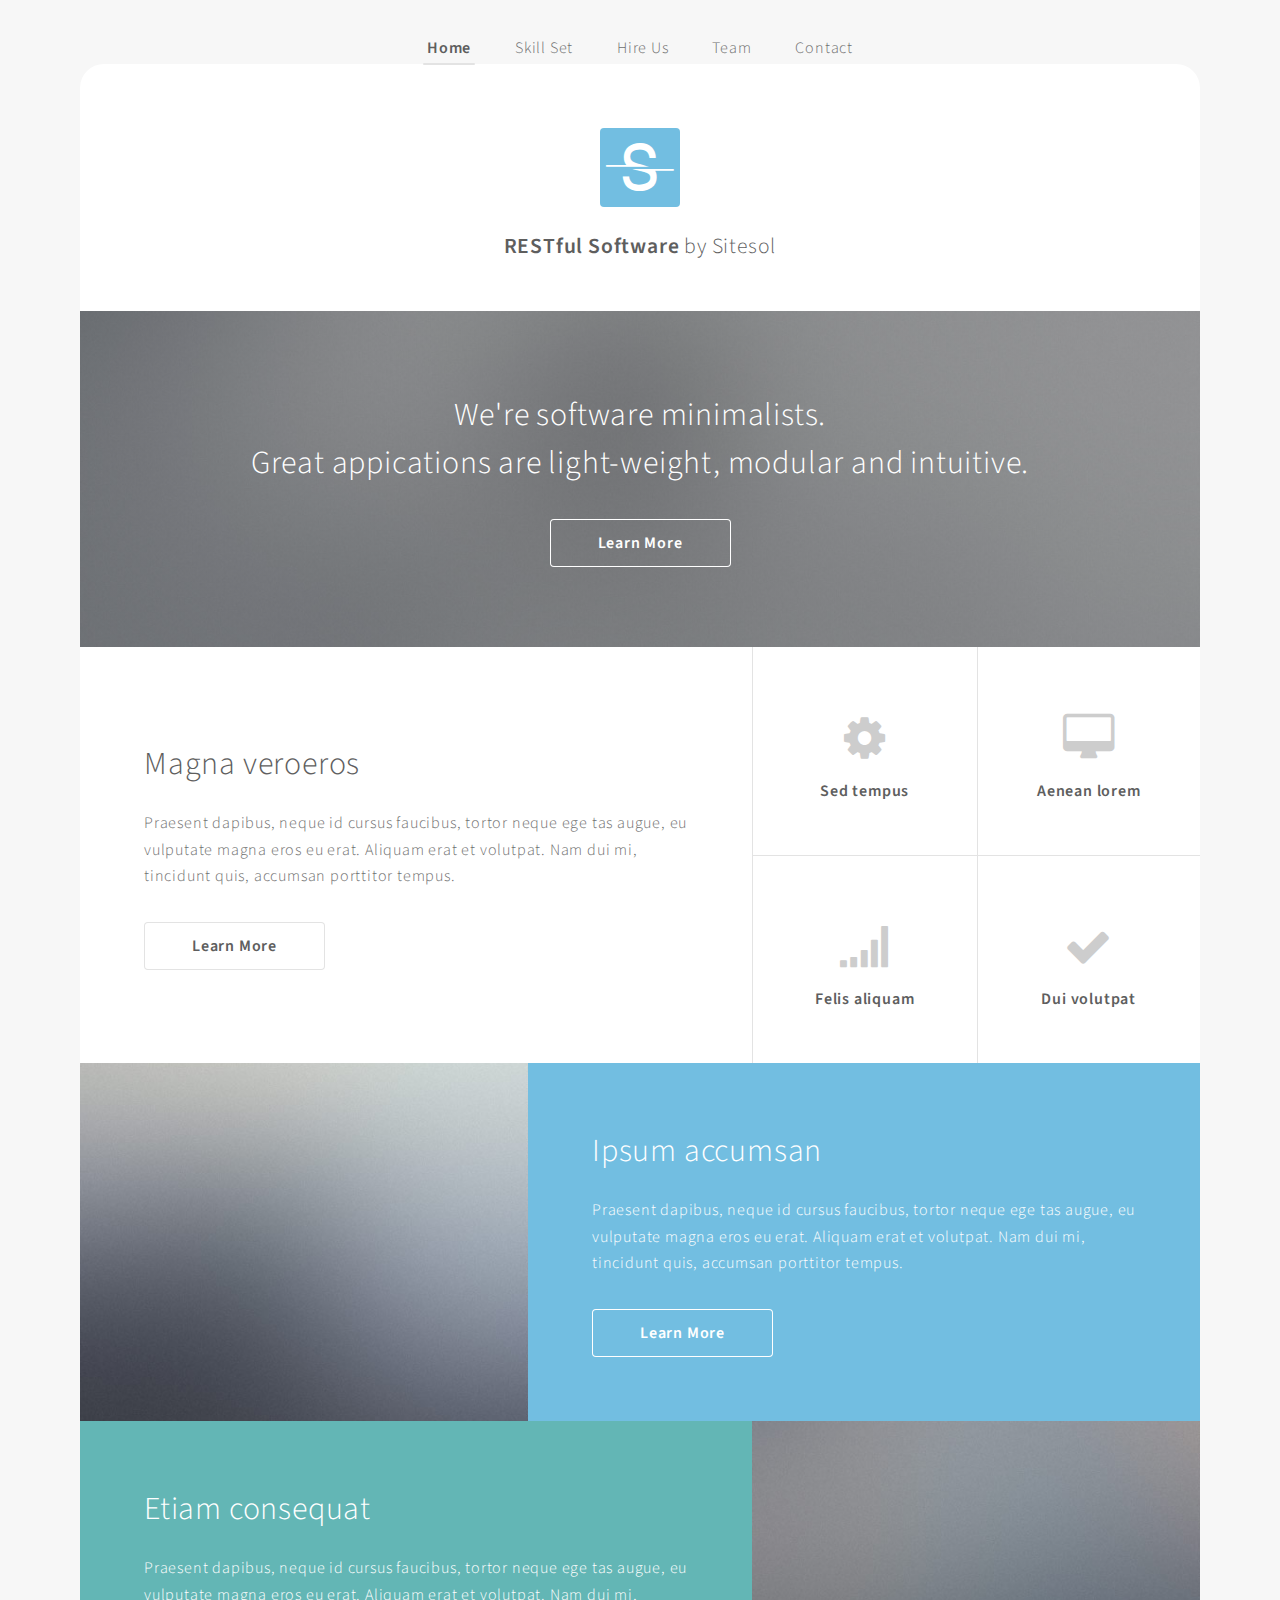
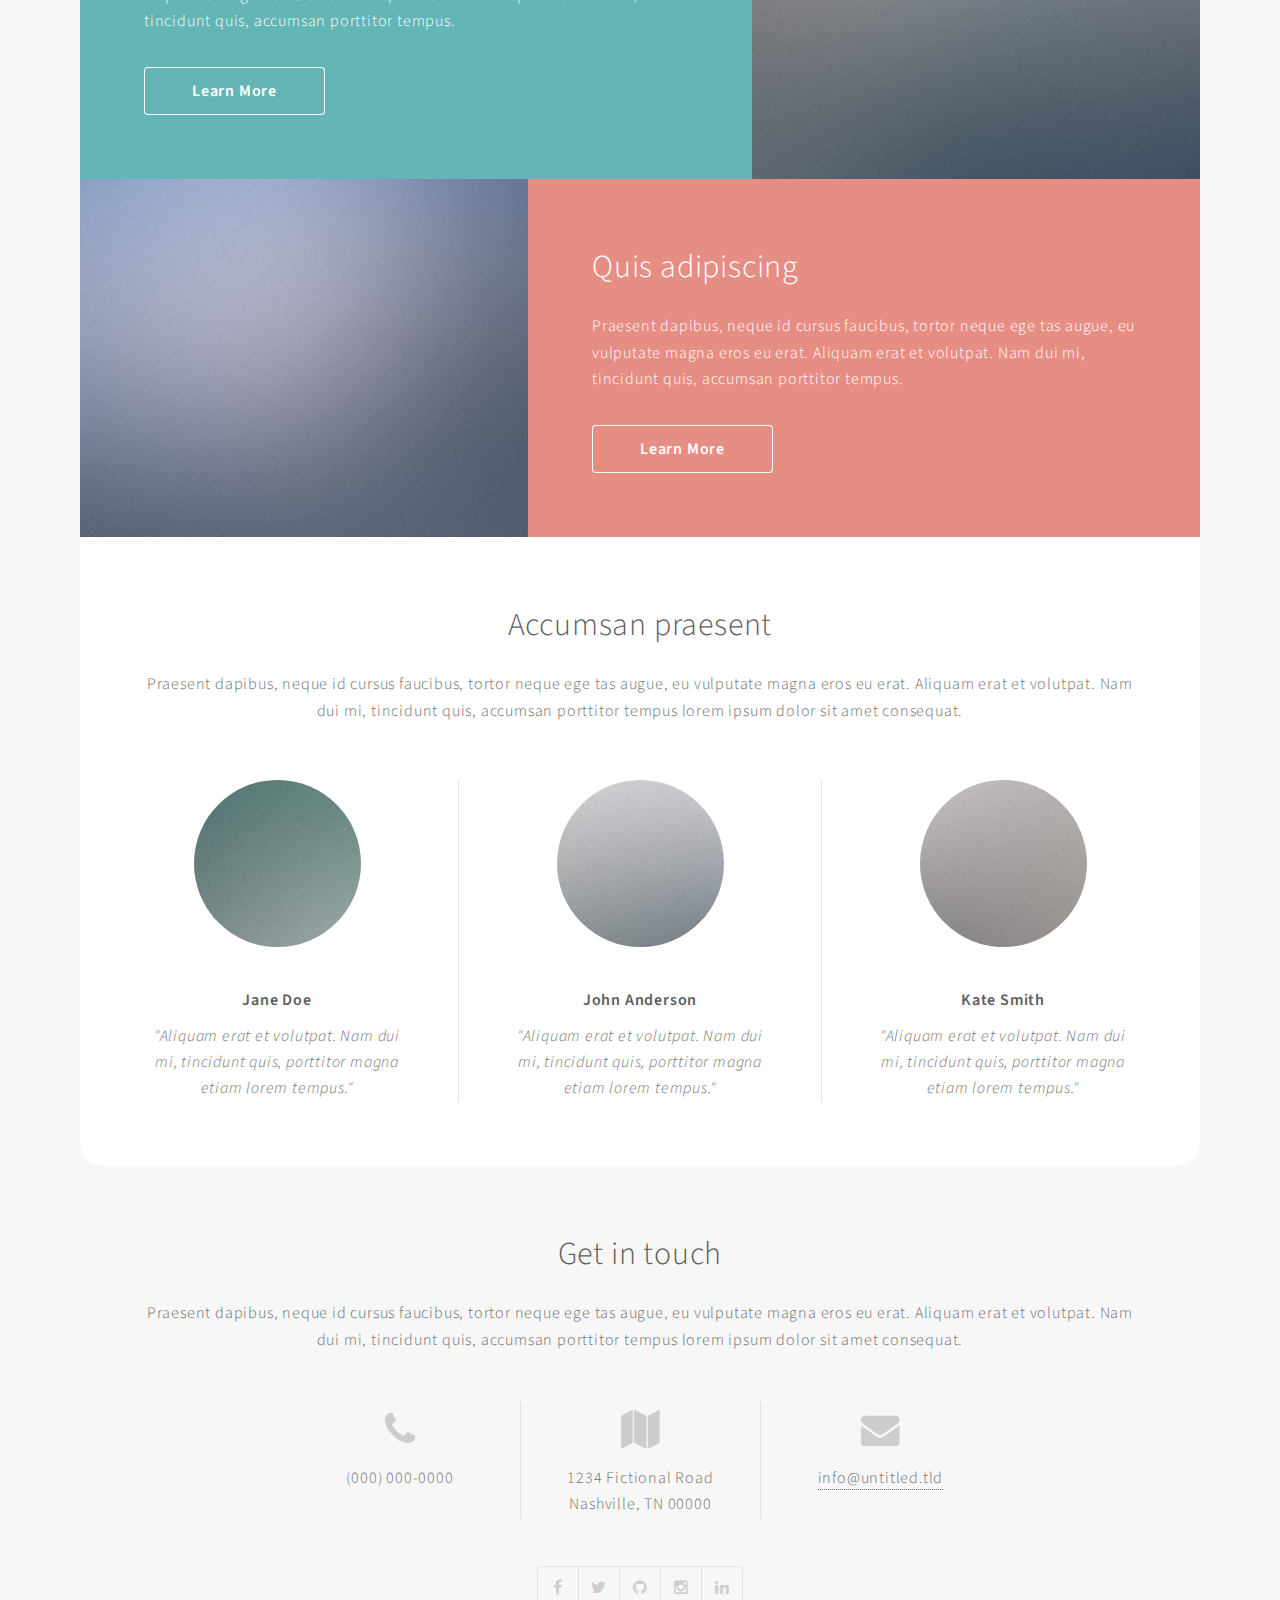
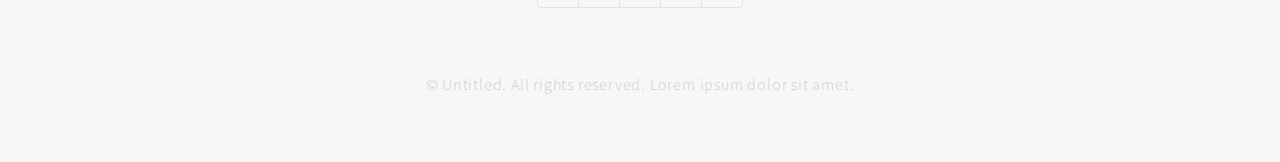
==== commit 19b5f5b3: "whatevs" ====
--- a/index.html
+++ b/index.html
@@ -22,26 +22,10 @@
 				<nav id="nav">
 					<ul>
 						<li class="active"><a href="index.html">Home</a></li>
-						<li>
-							<a href="#">Dropdown</a>
-							<ul>
-								<li><a href="#">Link One</a></li>
-								<li><a href="#">Link Two</a></li>
-								<li><a href="#">Link Three</a></li>
-								<li>
-									<a href="#">Submenu</a>
-									<ul>
-										<li><a href="#">Link One</a></li>
-										<li><a href="#">Link Two</a></li>
-										<li><a href="#">Link Three</a></li>
-										<li><a href="#">Link Four</a></li>
-									</ul>
-								</li>
-								<li><a href="#">Link Five</a></li>
-							</ul>
-						</li>
-						<li><a href="generic.html">Generic</a></li>
-						<li><a href="elements.html">Elements</a></li>
+						<li><a href="#skillset">Skill Set</a></li>
+						<li><a href="#hire-us">Hire Us</a></li>
+						<li><a href="#team">Team</a></li>
+						<li><a href="#contact">Contact</a></li>
 					</ul>
 				</nav>
 			</div>
@@ -57,8 +41,7 @@
 
 				<!-- Banner -->
 					<section class="banner">
-						<h2>Ipsum feugiat tempus sed aliquam<br />
-						neque dapibus lorem volutpat</h2>
+						<h2>We're software minimalists. <br />Great appications are light-weight, modular and intuitive.</h2>
 						<ul class="actions">
 							<li><a href="#" class="button">Learn More</a></li>
 						</ul>
--- a/assets/css/main.css
+++ b/assets/css/main.css
@@ -2174,25 +2174,6 @@
 
 header p {
   color: #cdcdcd; }
-
-@font-face {
-  font-family: 'icomoon';
-  src: url("../fonts/icomoon.eot");
-  src: url("../fonts/icomoon.eot?#iefix") format("embedded-opentype"), url("../fonts/icomoon.woff") format("woff"), url("../fonts/icomoon.ttf") format("truetype"), url("../fonts/icomoon.svg#icomoon") format("svg");
-  font-weight: normal;
-  font-style: normal; }
-.logo:before {
-  font-family: icomoon;
-  background: #72bee1;
-  border-radius: 4px;
-  color: #ffffff;
-  content: '\e901';
-  display: inline-block;
-  font-size: 3em;
-  height: 1.65em;
-  line-height: 1.65em;
-  text-align: center;
-  width: 1.65em; }
 
 /* Table */
 .table-wrapper {
@@ -2795,6 +2776,25 @@
       .wrapper.spotlight > .content {
         padding: 3em 2em 1em 2em ; } }
 
+@font-face {
+  font-family: 'icomoon';
+  src: url("../fonts/icomoon.eot");
+  src: url("../fonts/icomoon.eot?#iefix") format("embedded-opentype"), url("../fonts/icomoon.woff") format("woff"), url("../fonts/icomoon.ttf") format("truetype"), url("../fonts/icomoon.svg#icomoon") format("svg");
+  font-weight: normal;
+  font-style: normal; }
+.logo:before {
+  font-family: icomoon;
+  background: #72bee1;
+  border-radius: 4px;
+  color: #ffffff;
+  content: '\e901';
+  display: inline-block;
+  font-size: 3em;
+  height: 1.65em;
+  line-height: 1.65em;
+  text-align: center;
+  width: 1.65em; }
+
 /* Header */
 @-moz-keyframes reveal-header {
   0% {
@@ -3207,3 +3207,6 @@
   @media screen and (max-width: 980px) {
     #navButton {
       display: block; } }
+
+body {
+  padding-top: 4em; }
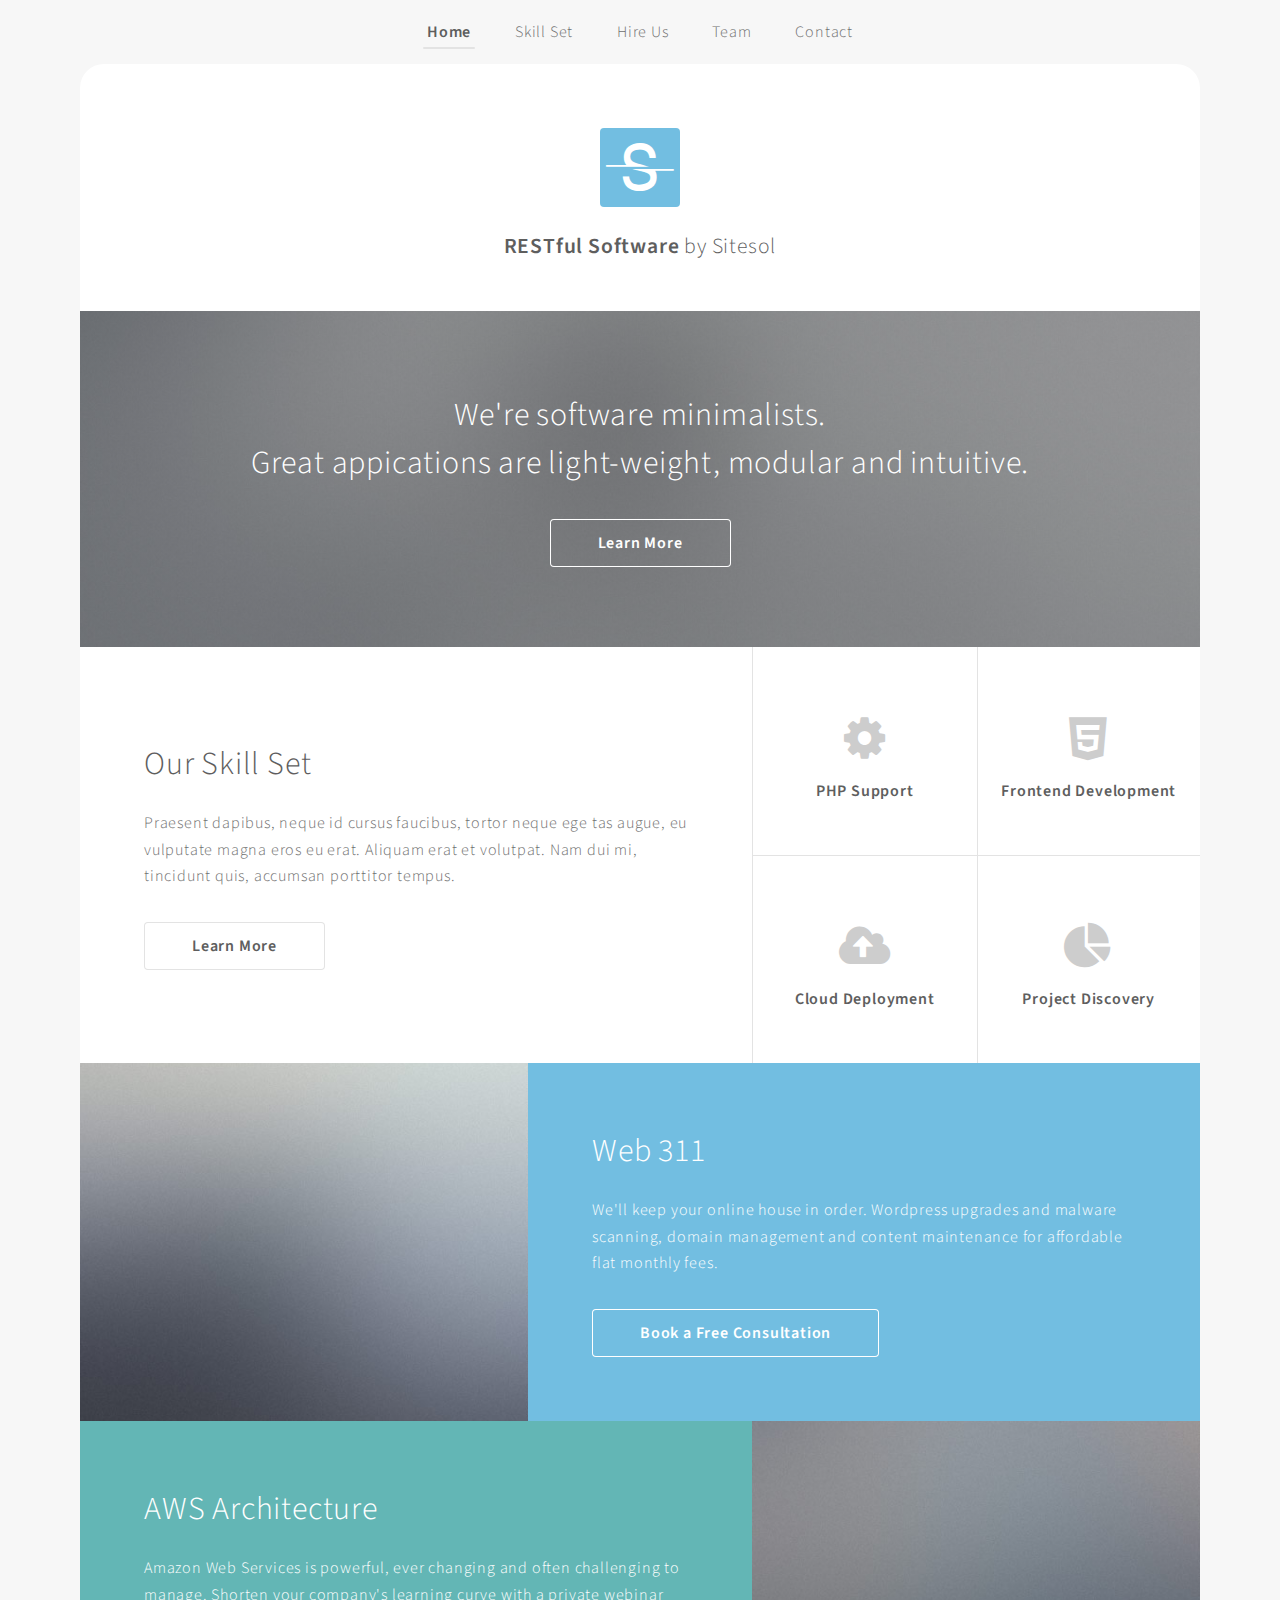
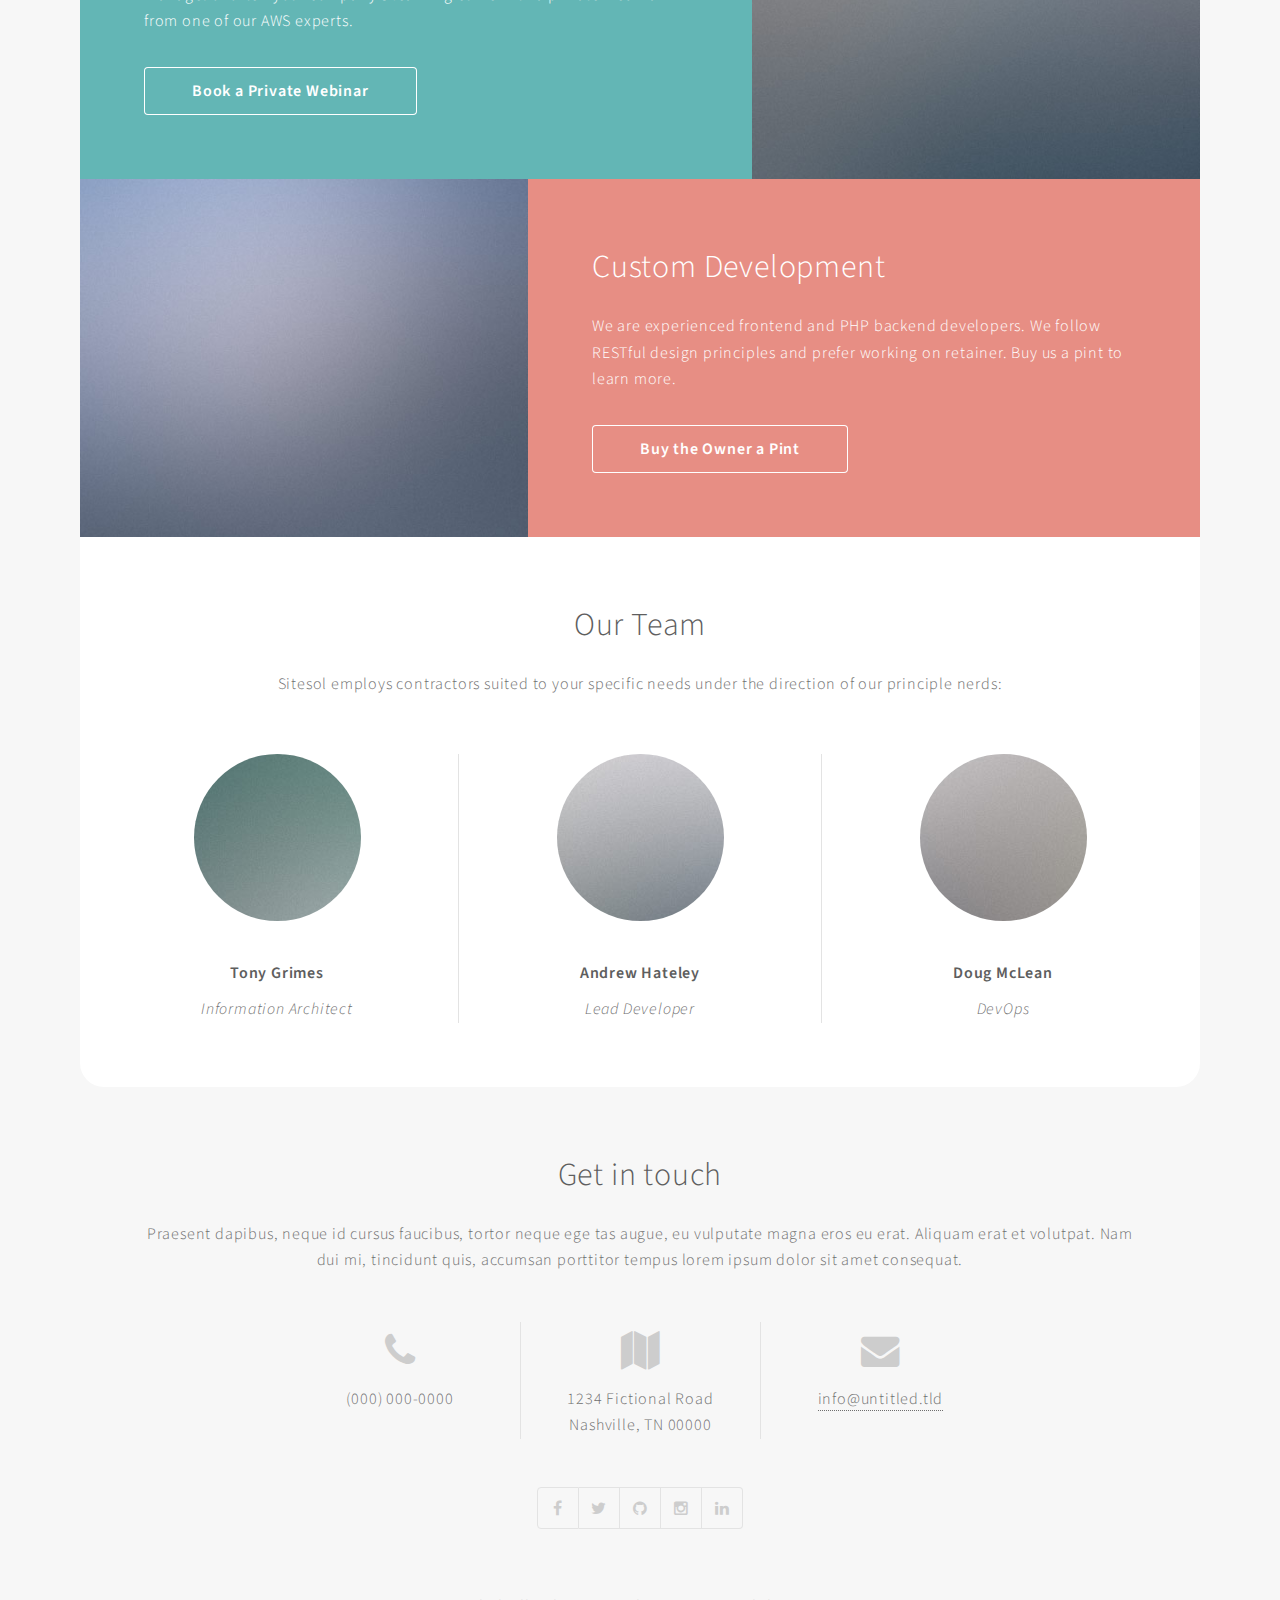
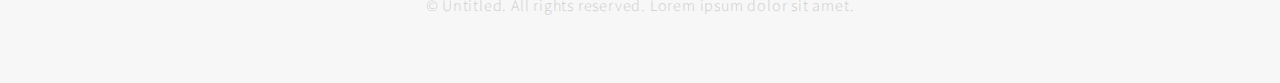
==== commit 60f86bd8: "content updates; initial AWS push" ====
--- a/index.html
+++ b/index.html
@@ -6,7 +6,7 @@
 -->
 <html>
 	<head>
-		<title>Elemental by Pixelarity</title>
+		<title>Sitesol - RESTful Software</title>
 		<meta charset="utf-8" />
 		<meta name="viewport" content="width=device-width, initial-scale=1" />
 		<!--[if lte IE 8]><script src="assets/js/ie/html5shiv.js"></script><![endif]-->
@@ -51,7 +51,7 @@
 					<section id="one" class="wrapper spotlight">
 						<div class="content">
 							<div class="inner">
-								<h2>Magna veroeros</h2>
+								<h2>Our Skill Set</h2>
 								<p>Praesent dapibus, neque id cursus faucibus, tortor neque ege tas augue, eu vulputate magna eros eu erat. Aliquam erat et volutpat. Nam dui mi, tincidunt quis, accumsan porttitor tempus.</p>
 								<ul class="actions">
 									<li><a href="#" class="button">Learn More</a></li>
@@ -62,25 +62,25 @@
 							<li>
 								<div class="inner">
 									<span class="icon fa-cog major"></span>
-									<h3>Sed tempus</h3>
-								</div>
-							</li>
-							<li>
-								<div class="inner">
-									<span class="icon fa-desktop major"></span>
-									<h3>Aenean lorem</h3>
-								</div>
-							</li>
-							<li>
-								<div class="inner">
-									<span class="icon fa-signal major"></span>
-									<h3>Felis aliquam</h3>
-								</div>
-							</li>
-							<li>
-								<div class="inner">
-									<span class="icon fa-check major"></span>
-									<h3>Dui volutpat</h3>
+									<h3>PHP Support</h3>
+								</div>
+							</li>
+							<li>
+								<div class="inner">
+									<span class="icon fa-html5 major"></span>
+									<h3>Frontend Development</h3>
+								</div>
+							</li>
+							<li>
+								<div class="inner">
+									<span class="icon fa-cloud-upload major"></span>
+									<h3>Cloud Deployment</h3>
+								</div>
+							</li>
+							<li>
+								<div class="inner">
+									<span class="icon fa-pie-chart major"></span>
+									<h3>Project Discovery</h3>
 								</div>
 							</li>
 						</ul>
@@ -90,10 +90,10 @@
 					<section id="two" class="wrapper style1 spotlight alt">
 						<div class="content">
 							<div class="inner">
-								<h2>Ipsum accumsan</h2>
-								<p>Praesent dapibus, neque id cursus faucibus, tortor neque ege tas augue, eu vulputate magna eros eu erat. Aliquam erat et volutpat. Nam dui mi, tincidunt quis, accumsan porttitor tempus.</p>
-								<ul class="actions">
-									<li><a href="#" class="button">Learn More</a></li>
+								<h2>Web 311</h2>
+								<p>We'll keep your online house in order. Wordpress upgrades and malware scanning, domain management and content maintenance for affordable flat monthly fees.</p>
+								<ul class="actions">
+									<li><a href="#" class="button">Book a Free Consultation</a></li>
 								</ul>
 							</div>
 						</div>
@@ -106,10 +106,10 @@
 					<section id="three" class="wrapper style2 spotlight">
 						<div class="content">
 							<div class="inner">
-								<h2>Etiam consequat</h2>
-								<p>Praesent dapibus, neque id cursus faucibus, tortor neque ege tas augue, eu vulputate magna eros eu erat. Aliquam erat et volutpat. Nam dui mi, tincidunt quis, accumsan porttitor tempus.</p>
-								<ul class="actions">
-									<li><a href="#" class="button">Learn More</a></li>
+								<h2>AWS Architecture</h2>
+								<p>Amazon Web Services is powerful, ever changing and often challenging to manage. Shorten your company's learning curve with a private webinar from one of our AWS experts.</p>
+								<ul class="actions">
+									<li><a href="#" class="button">Book a Private Webinar</a></li>
 								</ul>
 							</div>
 						</div>
@@ -122,10 +122,10 @@
 					<section id="four" class="wrapper style3 spotlight alt">
 						<div class="content">
 							<div class="inner">
-								<h2>Quis adipiscing</h2>
-								<p>Praesent dapibus, neque id cursus faucibus, tortor neque ege tas augue, eu vulputate magna eros eu erat. Aliquam erat et volutpat. Nam dui mi, tincidunt quis, accumsan porttitor tempus.</p>
-								<ul class="actions">
-									<li><a href="#" class="button">Learn More</a></li>
+								<h2>Custom Development</h2>
+								<p>We are experienced frontend and PHP backend developers. We follow RESTful design principles and prefer working on retainer. Buy us a pint to learn more.</p>
+								<ul class="actions">
+									<li><a href="#" class="button">Buy the Owner a Pint</a></li>
 								</ul>
 							</div>
 						</div>
@@ -136,23 +136,23 @@
 
 				<!-- Five -->
 					<section id="five" class="wrapper special">
-						<h2>Accumsan praesent</h2>
-						<p>Praesent dapibus, neque id cursus faucibus, tortor neque ege tas augue, eu vulputate magna eros eu erat. Aliquam erat et volutpat. Nam dui mi, tincidunt quis, accumsan porttitor tempus lorem ipsum dolor sit amet consequat.</p>
+						<h2>Our Team</h2>
+						<p>Sitesol employs contractors suited to your specific needs under the direction of our principle nerds:</p>
 						<ul class="faces">
 							<li>
 								<span class="image"><img src="images/pic05.jpg" alt="" /></span>
-								<h3>Jane Doe</h3>
-								<p>"Aliquam erat et volutpat. Nam dui mi, tincidunt quis, porttitor magna etiam lorem tempus."</p>
+								<h3>Tony Grimes</h3>
+								<p>Information Architect</p>
 							</li>
 							<li>
 								<span class="image"><img src="images/pic06.jpg" alt="" /></span>
-								<h3>John Anderson</h3>
-								<p>"Aliquam erat et volutpat. Nam dui mi, tincidunt quis, porttitor magna etiam lorem tempus."</p>
+								<h3>Andrew Hateley</h3>
+								<p>Lead Developer</p>
 							</li>
 							<li>
 								<span class="image"><img src="images/pic07.jpg" alt="" /></span>
-								<h3>Kate Smith</h3>
-								<p>"Aliquam erat et volutpat. Nam dui mi, tincidunt quis, porttitor magna etiam lorem tempus."</p>
+								<h3>Doug McLean</h3>
+								<p>DevOps</p>
 							</li>
 						</ul>
 					</section>
--- a/assets/css/main.css
+++ b/assets/css/main.css
@@ -3210,3 +3210,6 @@
 
 body {
   padding-top: 4em; }
+
+#header.alt {
+  height: 4em; }
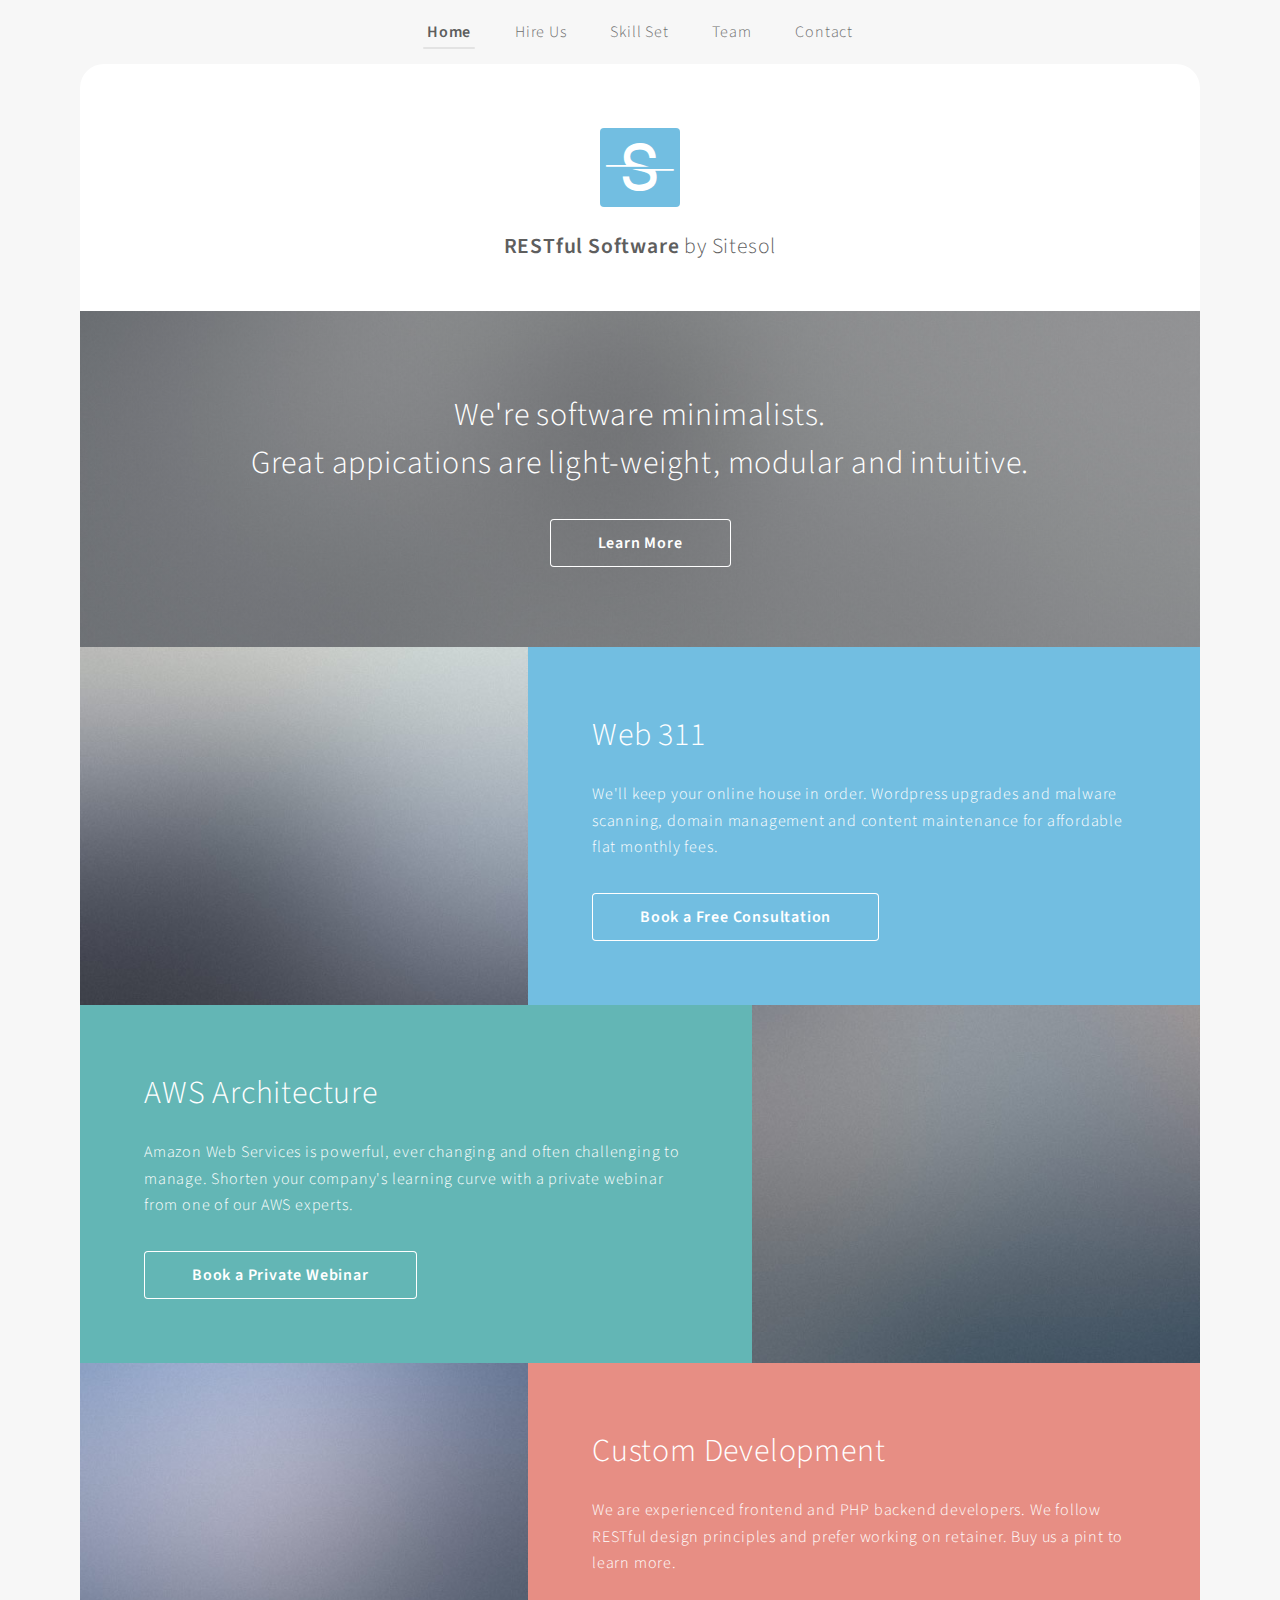
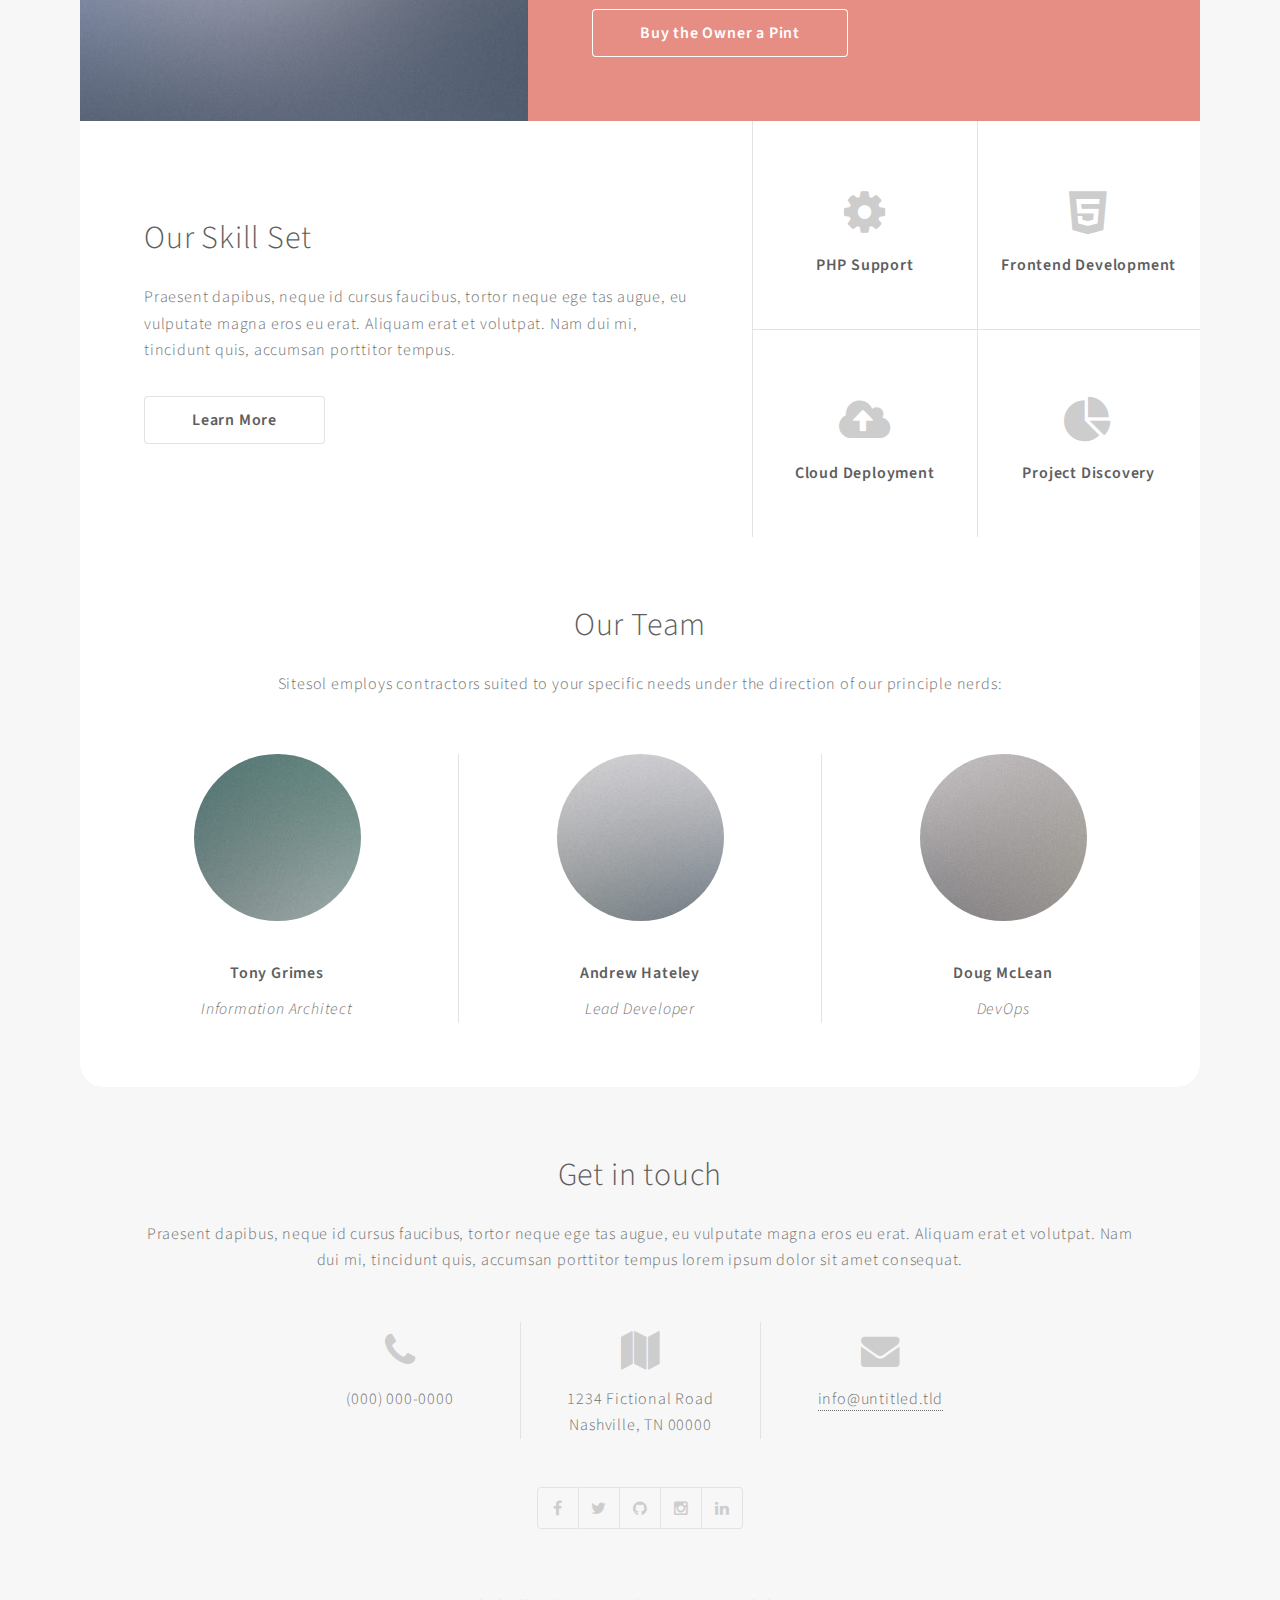
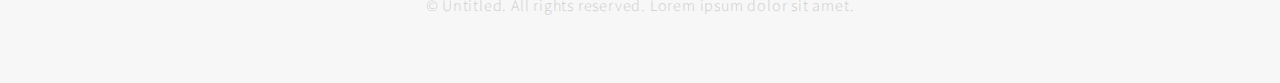
==== commit 5b26921f: "copy flipped sections" ====
--- a/index.html
+++ b/index.html
@@ -22,8 +22,8 @@
 				<nav id="nav">
 					<ul>
 						<li class="active"><a href="index.html">Home</a></li>
+						<li><a href="#hire-us">Hire Us</a></li>
 						<li><a href="#skillset">Skill Set</a></li>
-						<li><a href="#hire-us">Hire Us</a></li>
 						<li><a href="#team">Team</a></li>
 						<li><a href="#contact">Contact</a></li>
 					</ul>
@@ -47,6 +47,54 @@
 						</ul>
 					</section>
 
+				<!-- Two -->
+					<section id="two" class="wrapper style1 spotlight alt">
+						<div class="content">
+							<div class="inner">
+								<h2>Web 311</h2>
+								<p>We'll keep your online house in order. Wordpress upgrades and malware scanning, domain management and content maintenance for affordable flat monthly fees.</p>
+								<ul class="actions">
+									<li><a href="#" class="button">Book a Free Consultation</a></li>
+								</ul>
+							</div>
+						</div>
+						<div class="image">
+							<img src="images/pic02.jpg" data-position="30% 30%" alt="" />
+						</div>
+					</section>
+
+				<!-- Three -->
+					<section id="three" class="wrapper style2 spotlight">
+						<div class="content">
+							<div class="inner">
+								<h2>AWS Architecture</h2>
+								<p>Amazon Web Services is powerful, ever changing and often challenging to manage. Shorten your company's learning curve with a private webinar from one of our AWS experts.</p>
+								<ul class="actions">
+									<li><a href="#" class="button">Book a Private Webinar</a></li>
+								</ul>
+							</div>
+						</div>
+						<div class="image">
+							<img src="images/pic03.jpg" data-position="center right" alt="" />
+						</div>
+					</section>
+
+				<!-- Four -->
+					<section id="four" class="wrapper style3 spotlight alt">
+						<div class="content">
+							<div class="inner">
+								<h2>Custom Development</h2>
+								<p>We are experienced frontend and PHP backend developers. We follow RESTful design principles and prefer working on retainer. Buy us a pint to learn more.</p>
+								<ul class="actions">
+									<li><a href="#" class="button">Buy the Owner a Pint</a></li>
+								</ul>
+							</div>
+						</div>
+						<div class="image">
+							<img src="images/pic04.jpg" data-position="top right" alt="" />
+						</div>
+					</section>
+
 				<!-- One -->
 					<section id="one" class="wrapper spotlight">
 						<div class="content">
@@ -84,54 +132,6 @@
 								</div>
 							</li>
 						</ul>
-					</section>
-
-				<!-- Two -->
-					<section id="two" class="wrapper style1 spotlight alt">
-						<div class="content">
-							<div class="inner">
-								<h2>Web 311</h2>
-								<p>We'll keep your online house in order. Wordpress upgrades and malware scanning, domain management and content maintenance for affordable flat monthly fees.</p>
-								<ul class="actions">
-									<li><a href="#" class="button">Book a Free Consultation</a></li>
-								</ul>
-							</div>
-						</div>
-						<div class="image">
-							<img src="images/pic02.jpg" data-position="30% 30%" alt="" />
-						</div>
-					</section>
-
-				<!-- Three -->
-					<section id="three" class="wrapper style2 spotlight">
-						<div class="content">
-							<div class="inner">
-								<h2>AWS Architecture</h2>
-								<p>Amazon Web Services is powerful, ever changing and often challenging to manage. Shorten your company's learning curve with a private webinar from one of our AWS experts.</p>
-								<ul class="actions">
-									<li><a href="#" class="button">Book a Private Webinar</a></li>
-								</ul>
-							</div>
-						</div>
-						<div class="image">
-							<img src="images/pic03.jpg" data-position="center right" alt="" />
-						</div>
-					</section>
-
-				<!-- Four -->
-					<section id="four" class="wrapper style3 spotlight alt">
-						<div class="content">
-							<div class="inner">
-								<h2>Custom Development</h2>
-								<p>We are experienced frontend and PHP backend developers. We follow RESTful design principles and prefer working on retainer. Buy us a pint to learn more.</p>
-								<ul class="actions">
-									<li><a href="#" class="button">Buy the Owner a Pint</a></li>
-								</ul>
-							</div>
-						</div>
-						<div class="image">
-							<img src="images/pic04.jpg" data-position="top right" alt="" />
-						</div>
 					</section>
 
 				<!-- Five -->
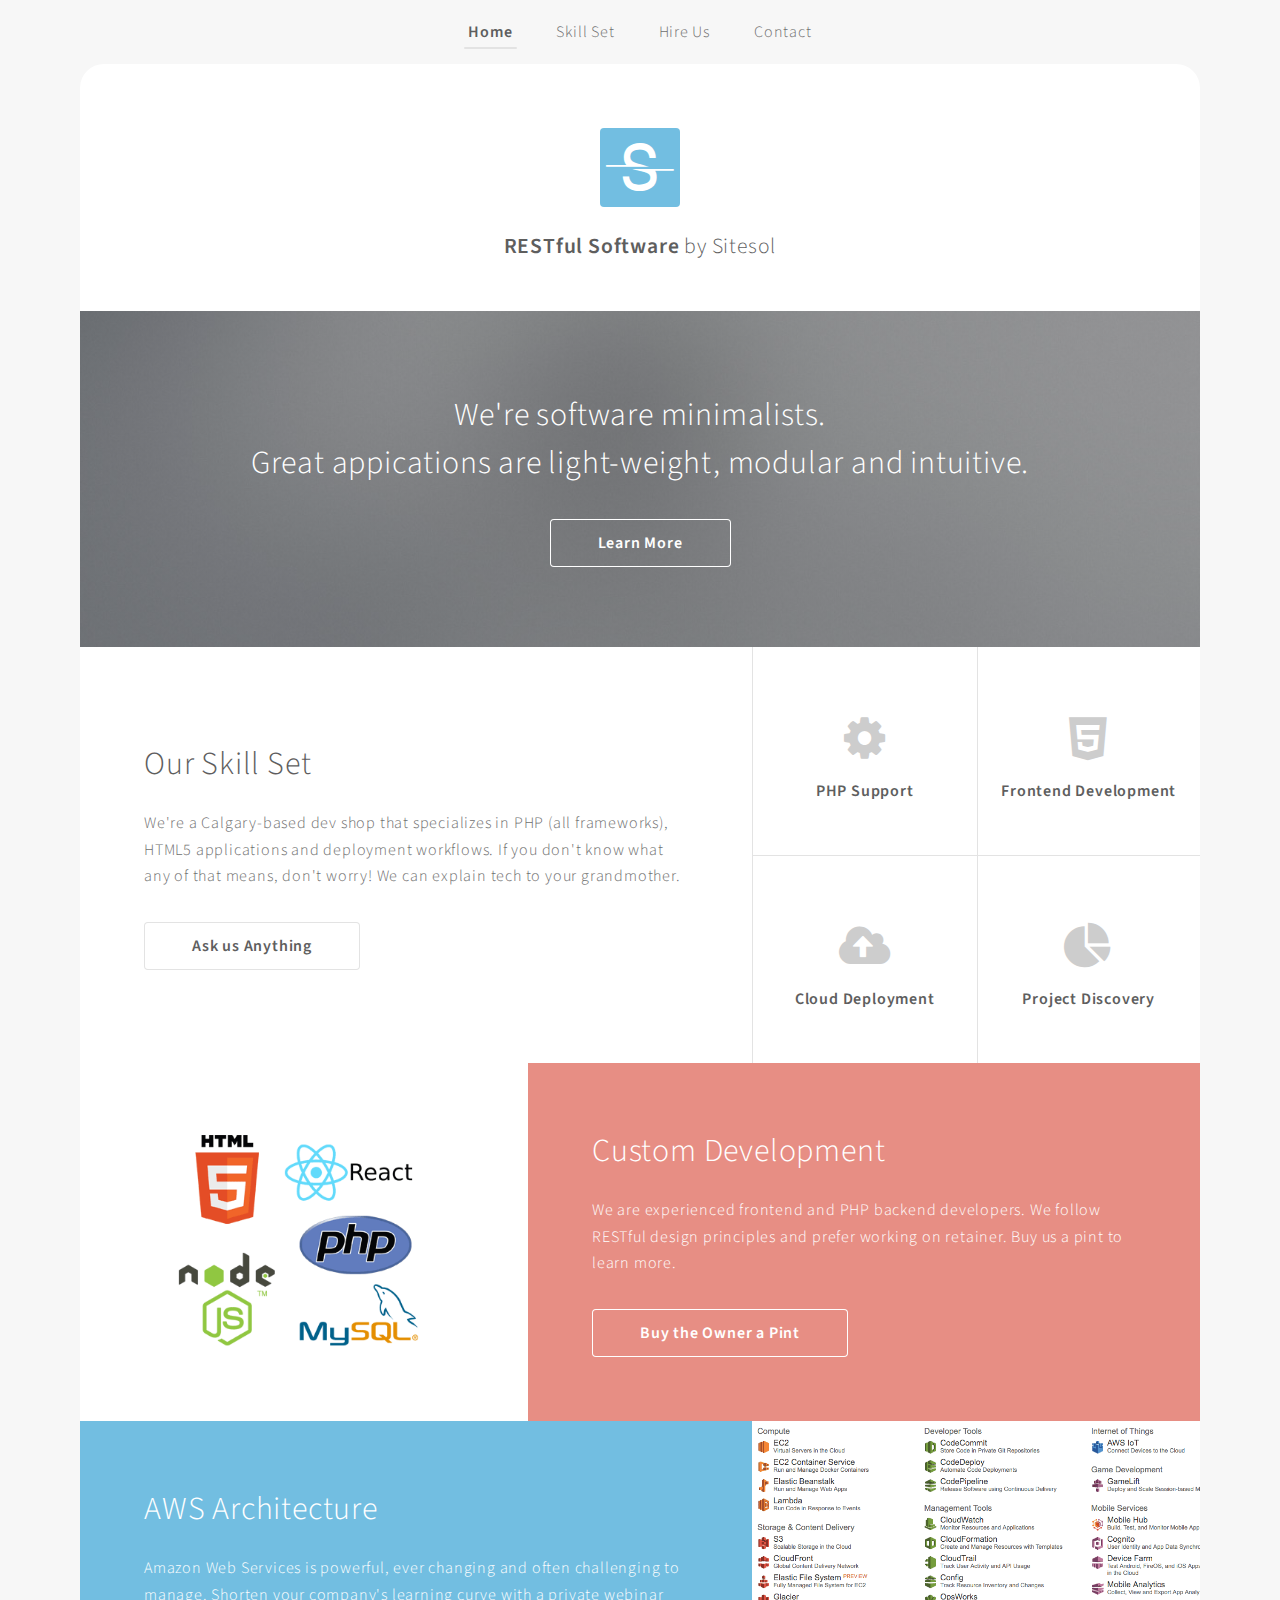
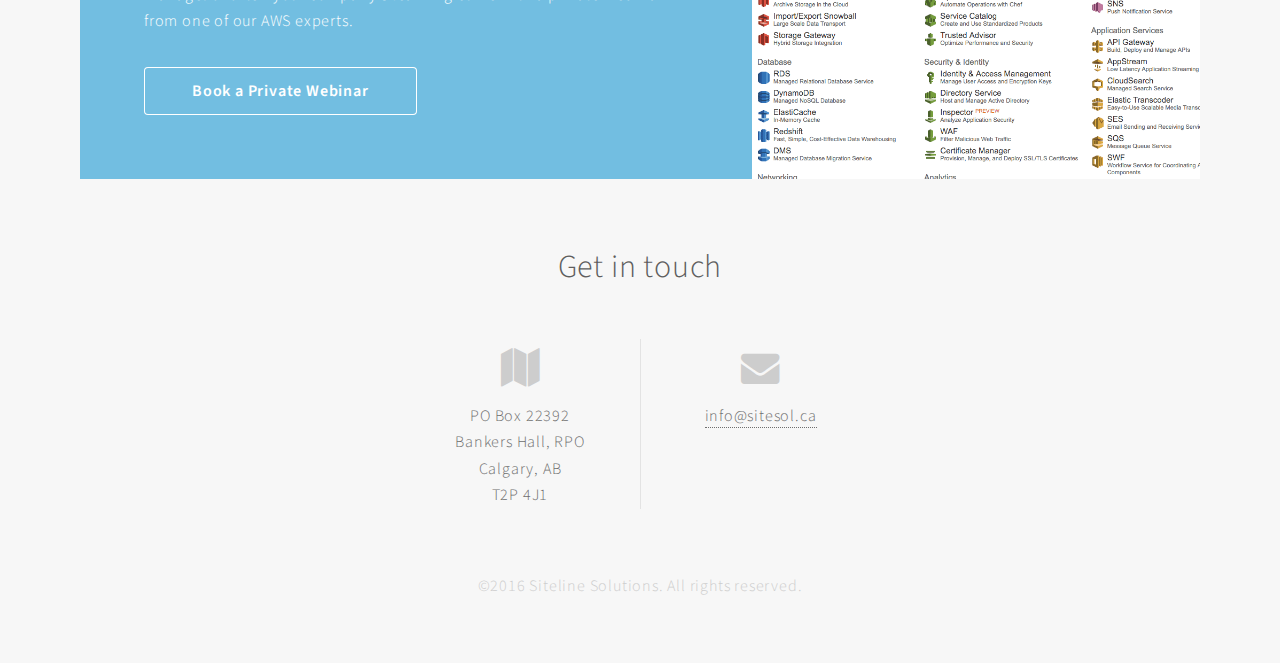
==== commit a0f645b0: "tweaks" ====
--- a/index.html
+++ b/index.html
@@ -22,9 +22,9 @@
 				<nav id="nav">
 					<ul>
 						<li class="active"><a href="index.html">Home</a></li>
+						<li><a href="#skillset">Skill Set</a></li>
 						<li><a href="#hire-us">Hire Us</a></li>
-						<li><a href="#skillset">Skill Set</a></li>
-						<li><a href="#team">Team</a></li>
+<!--						<li><a href="#team">Team</a></li> -->
 						<li><a href="#contact">Contact</a></li>
 					</ul>
 				</nav>
@@ -43,66 +43,18 @@
 					<section class="banner">
 						<h2>We're software minimalists. <br />Great appications are light-weight, modular and intuitive.</h2>
 						<ul class="actions">
-							<li><a href="#" class="button">Learn More</a></li>
+							<li><a href="#skillset" class="button">Learn More</a></li>
 						</ul>
 					</section>
 
-				<!-- Two -->
-					<section id="two" class="wrapper style1 spotlight alt">
-						<div class="content">
-							<div class="inner">
-								<h2>Web 311</h2>
-								<p>We'll keep your online house in order. Wordpress upgrades and malware scanning, domain management and content maintenance for affordable flat monthly fees.</p>
-								<ul class="actions">
-									<li><a href="#" class="button">Book a Free Consultation</a></li>
-								</ul>
-							</div>
-						</div>
-						<div class="image">
-							<img src="images/pic02.jpg" data-position="30% 30%" alt="" />
-						</div>
-					</section>
-
-				<!-- Three -->
-					<section id="three" class="wrapper style2 spotlight">
-						<div class="content">
-							<div class="inner">
-								<h2>AWS Architecture</h2>
-								<p>Amazon Web Services is powerful, ever changing and often challenging to manage. Shorten your company's learning curve with a private webinar from one of our AWS experts.</p>
-								<ul class="actions">
-									<li><a href="#" class="button">Book a Private Webinar</a></li>
-								</ul>
-							</div>
-						</div>
-						<div class="image">
-							<img src="images/pic03.jpg" data-position="center right" alt="" />
-						</div>
-					</section>
-
-				<!-- Four -->
-					<section id="four" class="wrapper style3 spotlight alt">
-						<div class="content">
-							<div class="inner">
-								<h2>Custom Development</h2>
-								<p>We are experienced frontend and PHP backend developers. We follow RESTful design principles and prefer working on retainer. Buy us a pint to learn more.</p>
-								<ul class="actions">
-									<li><a href="#" class="button">Buy the Owner a Pint</a></li>
-								</ul>
-							</div>
-						</div>
-						<div class="image">
-							<img src="images/pic04.jpg" data-position="top right" alt="" />
-						</div>
-					</section>
-
 				<!-- One -->
-					<section id="one" class="wrapper spotlight">
+					<section id="skillset" class="wrapper spotlight">
 						<div class="content">
 							<div class="inner">
 								<h2>Our Skill Set</h2>
-								<p>Praesent dapibus, neque id cursus faucibus, tortor neque ege tas augue, eu vulputate magna eros eu erat. Aliquam erat et volutpat. Nam dui mi, tincidunt quis, accumsan porttitor tempus.</p>
+								<p>We're a Calgary-based dev shop that specializes in PHP (all frameworks), HTML5 applications and deployment workflows. If you don't know what any of that means, don't worry! We can explain tech to your grandmother.</p>
 								<ul class="actions">
-									<li><a href="#" class="button">Learn More</a></li>
+									<li><a href="mailto:info@sitesol" class="button">Ask us Anything</a></li>
 								</ul>
 							</div>
 						</div>
@@ -134,7 +86,57 @@
 						</ul>
 					</section>
 
+				<!-- Two -->
+				<!--
+					<section id="two" class="wrapper style1 spotlight alt">
+						<div class="content">
+							<div class="inner">
+								<h2>Web 311</h2>
+								<p>We'll keep your online house in order. Wordpress upgrades and malware scanning, domain management and content maintenance for affordable flat monthly fees.</p>
+								<ul class="actions">
+									<li><a href="#" class="button">Book a Free Consultation</a></li>
+								</ul>
+							</div>
+						</div>
+						<div class="image">
+							<img src="images/pic02.jpg" data-position="30% 30%" alt="" />
+						</div>
+					</section>
+				-->
+				<!-- Four -->
+					<section id="hire-us" class="wrapper style3 spotlight alt">
+						<div class="content">
+							<div class="inner">
+								<h2>Custom Development</h2>
+								<p>We are experienced frontend and PHP backend developers. We follow RESTful design principles and prefer working on retainer. Buy us a pint to learn more.</p>
+								<ul class="actions">
+									<li><a href="mailto:info@sitesol" class="button">Buy the Owner a Pint</a></li>
+								</ul>
+							</div>
+						</div>
+						<div class="image">
+							<img src="images/Custom-Development.png" data-position="center center" alt="" />
+						</div>
+					</section>
+				<!-- Three -->
+					<section id="three" class="wrapper style1 spotlight">
+						<div class="content">
+							<div class="inner">
+								<h2>AWS Architecture</h2>
+								<p>Amazon Web Services is powerful, ever changing and often challenging to manage. Shorten your company's learning curve with a private webinar from one of our AWS experts.</p>
+								<ul class="actions">
+									<li><a href="mailto:info@sitesol" class="button">Book a Private Webinar</a></li>
+								</ul>
+							</div>
+						</div>
+						<div class="image">
+							<img src="images/aws-console.png" data-position="center left" alt="AWS Console Screencap" />
+						</div>
+					</section>
+
+
 				<!-- Five -->
+				<!--
 					<section id="five" class="wrapper special">
 						<h2>Our Team</h2>
 						<p>Sitesol employs contractors suited to your specific needs under the direction of our principle nerds:</p>
@@ -156,36 +158,27 @@
 							</li>
 						</ul>
 					</section>
+				-->
 
 			</div>
 
 		<!-- Footer -->
 			<div id="footer">
-				<h2>Get in touch</h2>
-				<p>Praesent dapibus, neque id cursus faucibus, tortor neque ege tas augue, eu vulputate magna eros eu erat. Aliquam erat et volutpat. Nam dui mi, tincidunt quis, accumsan porttitor tempus lorem ipsum dolor sit amet consequat.</p>
+				<h2 id="contact">Get in touch</h2>
 				<ul class="major-icons">
 					<li>
-						<h3 class="icon fa-phone major"><span class="label">Phone</span></h3>
-						<p>(000) 000-0000</p>
-					</li>
-					<li>
 						<h3 class="icon fa-map major"><span class="label">Address</span></h3>
-						<p>1234 Fictional Road<br />
-						Nashville, TN 00000</p>
+						<p>PO Box 22392<br />
+							Bankers Hall, RPO<br />
+						Calgary, AB<br />
+						T2P 4J1</p>
 					</li>
 					<li>
 						<h3 class="icon fa-envelope major"><span class="label">Email</span></h3>
-						<p><a href="#">info@untitled.tld</a></p>
+						<p><a href="mailto:info@sitesol.ca">info@sitesol.ca</a></p>
 					</li>
 				</ul>
-				<ul class="joined-icons">
-					<li><a href="#" class="icon fa-facebook"><span class="label">Facebook</span></a></li>
-					<li><a href="#" class="icon fa-twitter"><span class="label">Twitter</span></a></li>
-					<li><a href="#" class="icon fa-github"><span class="label">GitHub</span></a></li>
-					<li><a href="#" class="icon fa-instagram"><span class="label">Instagram</span></a></li>
-					<li><a href="#" class="icon fa-linkedin"><span class="label">LinkedIn</span></a></li>
-				</ul>
-				<p class="copyright">&copy; Untitled. All rights reserved. Lorem ipsum dolor sit amet.</p>
+				<p class="copyright">&copy;2016 Siteline Solutions. All rights reserved.</p>
 			</div>
 
 		<!-- Scripts -->
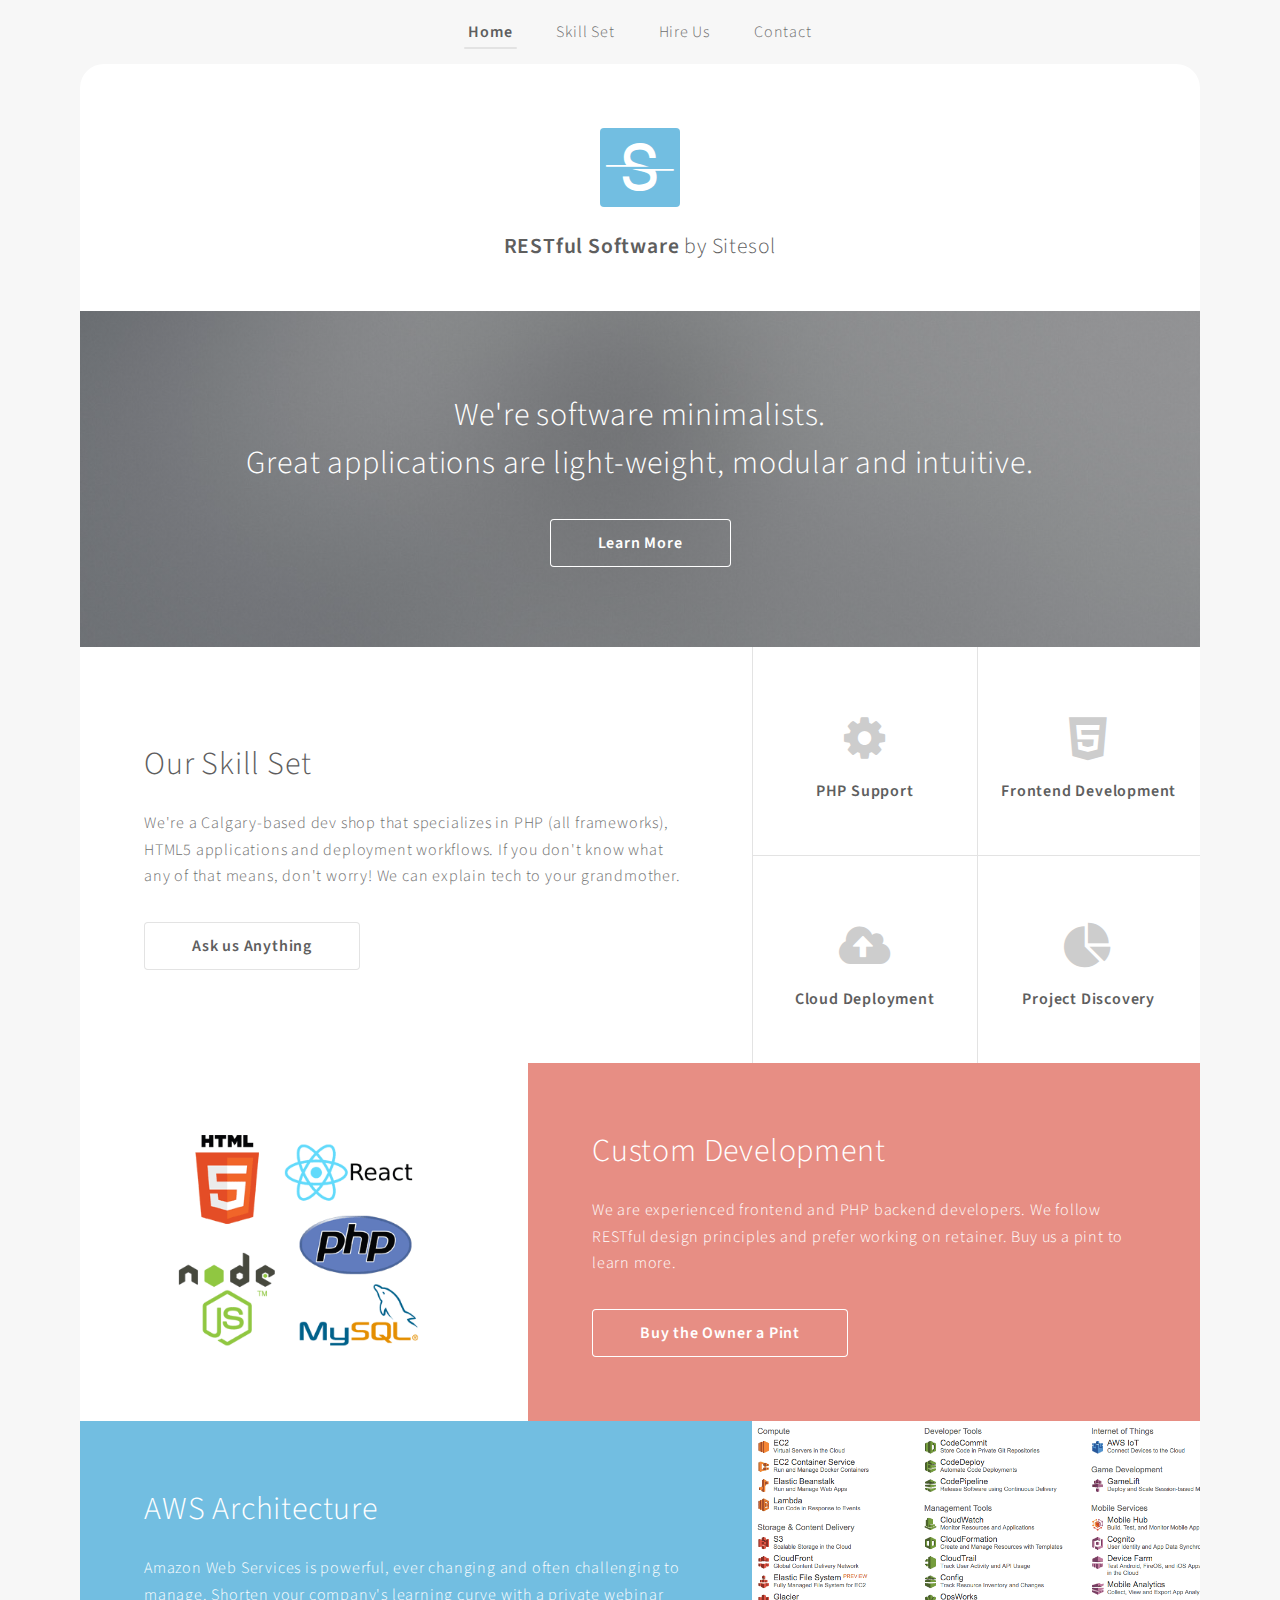
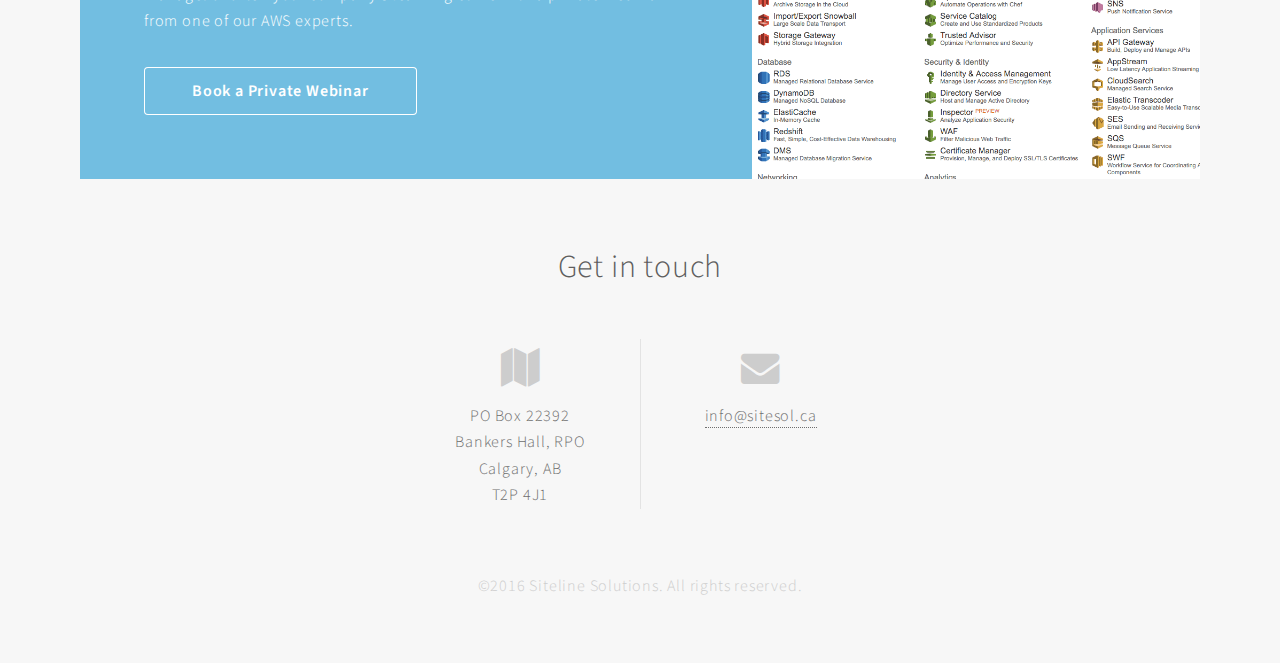
==== commit 03bfdb3f: "fixed spelling mistake" ====
--- a/index.html
+++ b/index.html
@@ -18,7 +18,7 @@
 
 		<!-- Header -->
 			<div id="header" class="alt">
-				<a class="logo" href="index.html"><strong>Elemental</strong> by Pixelarity</a>
+				<a class="logo" href="index.html"><strong>RESTful Software</strong> by Sitesol</a>
 				<nav id="nav">
 					<ul>
 						<li class="active"><a href="index.html">Home</a></li>
@@ -41,7 +41,7 @@
 
 				<!-- Banner -->
 					<section class="banner">
-						<h2>We're software minimalists. <br />Great appications are light-weight, modular and intuitive.</h2>
+						<h2>We're software minimalists. <br />Great applications are light-weight, modular and intuitive.</h2>
 						<ul class="actions">
 							<li><a href="#skillset" class="button">Learn More</a></li>
 						</ul>
